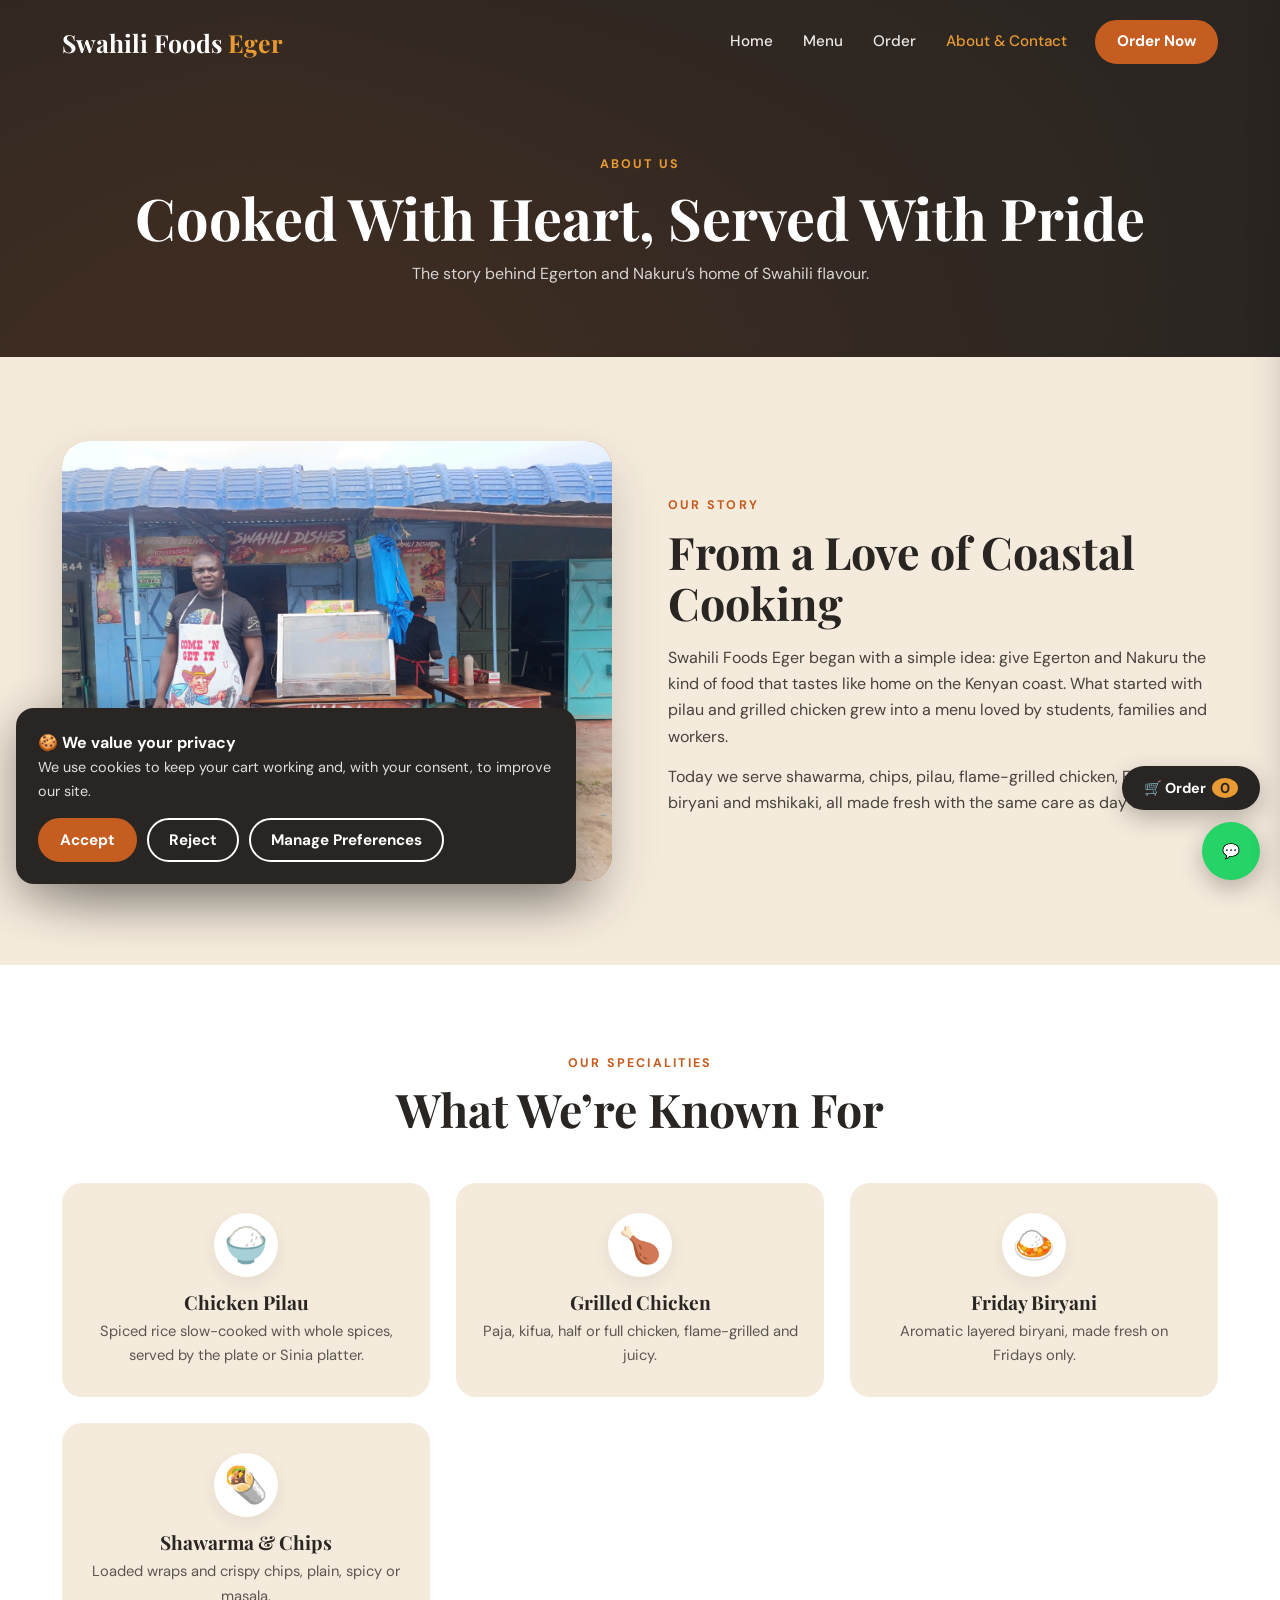
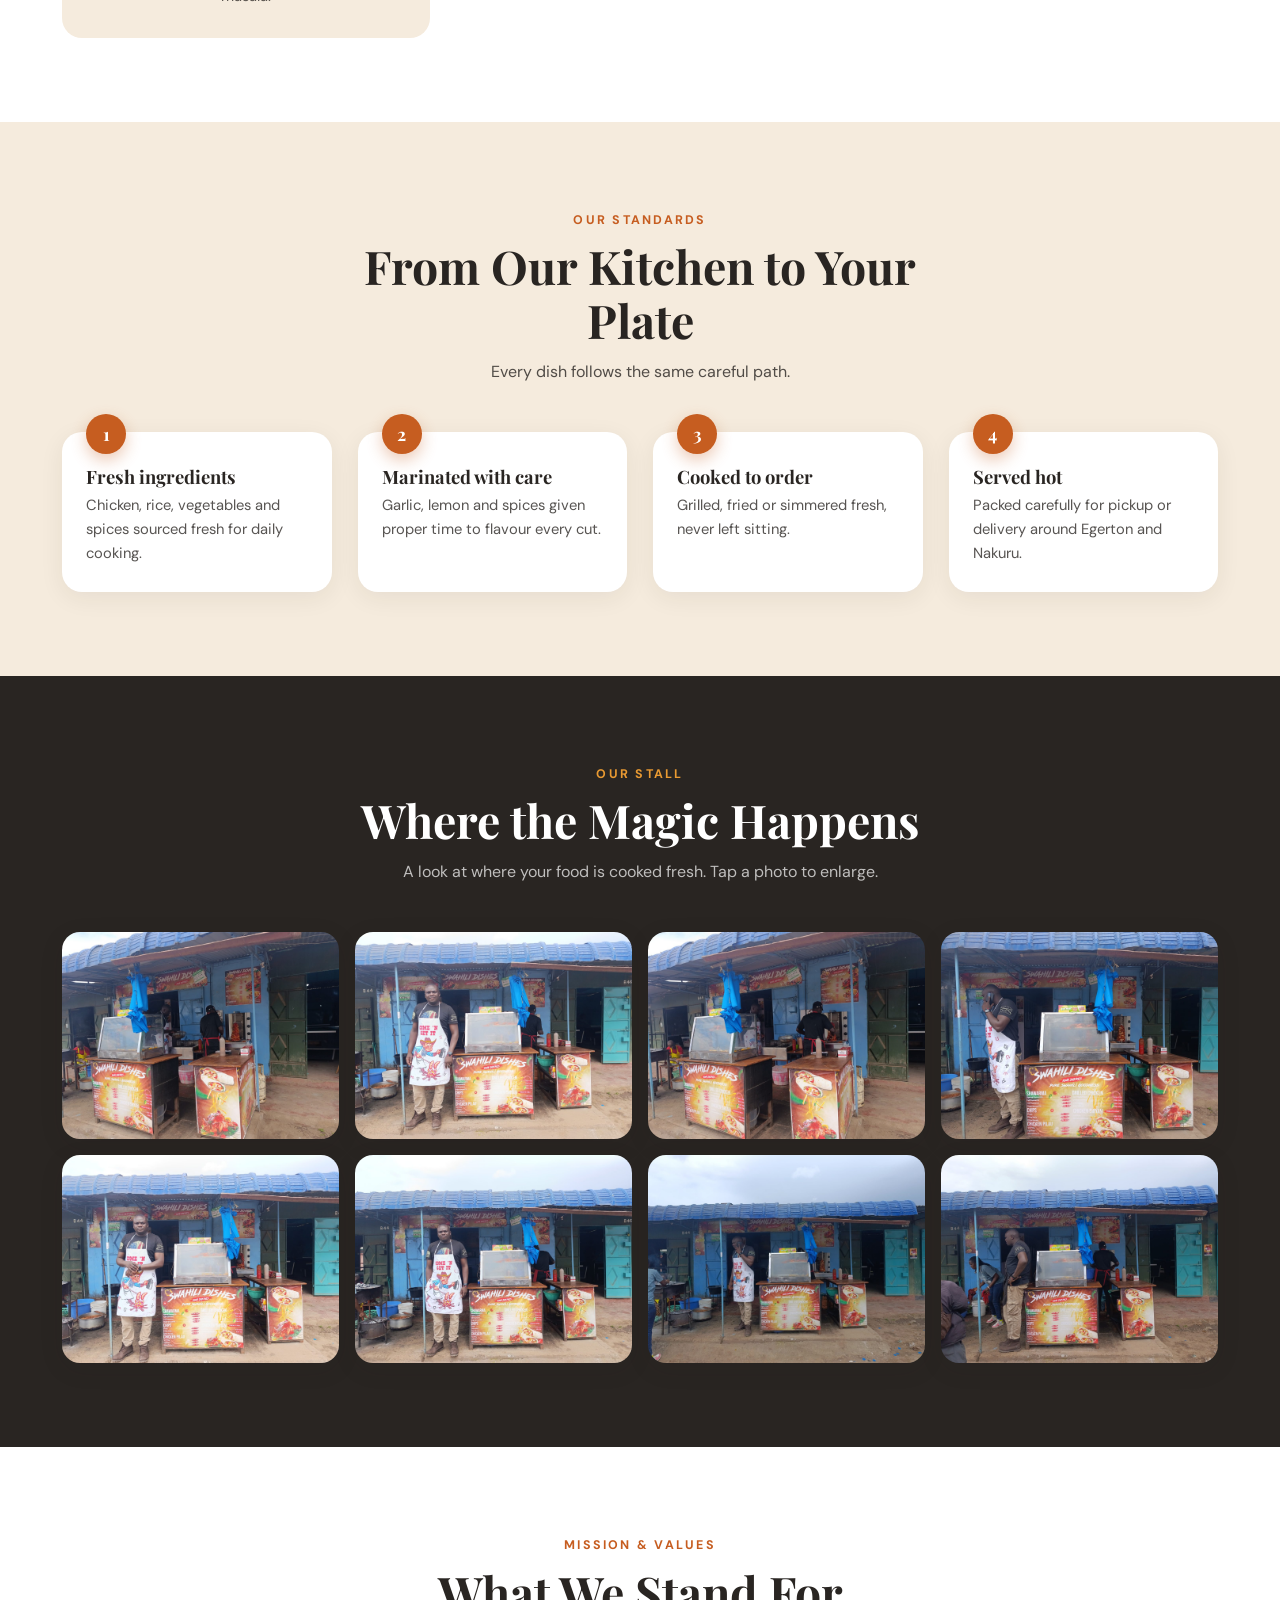
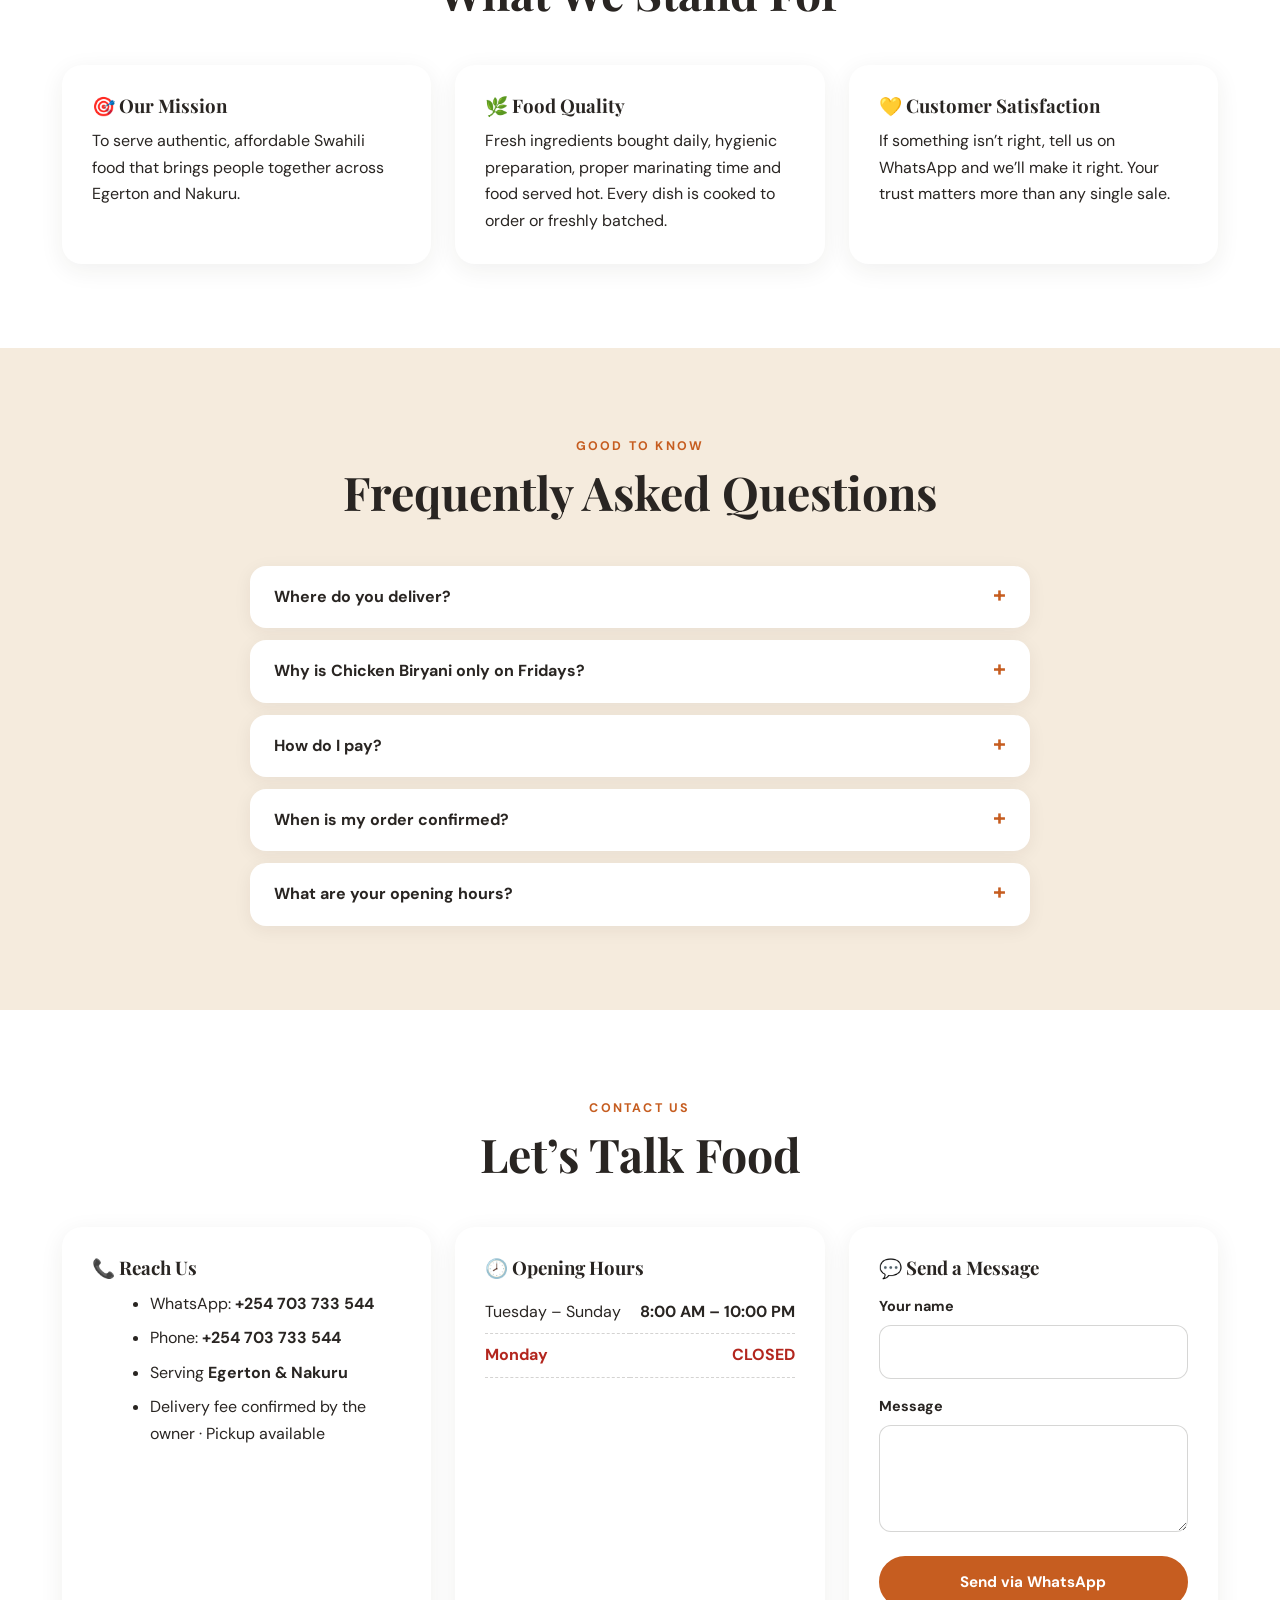
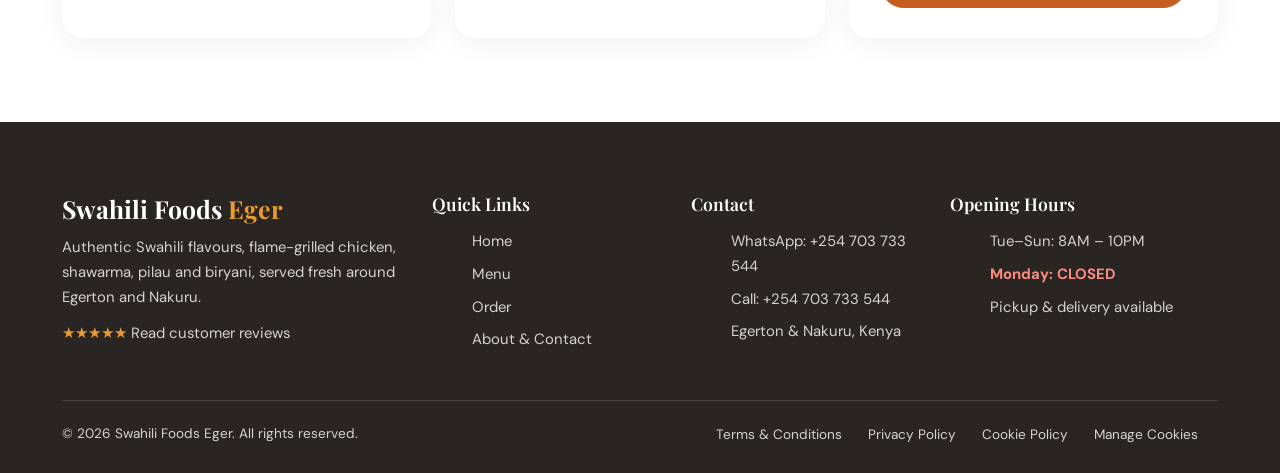
==== about.html @ cf9e190a "Add files via upload" ====
<!DOCTYPE html><html lang="en"><head><meta charset="utf-8"><meta name="viewport" content="width=device-width,initial-scale=1"><title>About &amp; Contact | Swahili Foods Eger</title><meta name="description" content="Our story, values and how to reach Swahili Foods Eger in Egerton and Nakuru."><link rel="preconnect" href="https://fonts.googleapis.com"><link rel="preconnect" href="https://fonts.gstatic.com" crossorigin><link href="https://fonts.googleapis.com/css2?family=DM+Sans:wght@400;500;700&family=Playfair+Display:wght@600;700&display=swap" rel="stylesheet"><link rel="stylesheet" href="css/style.css"></head><body>
<section class="ph"><span class="eyebrow" style="color:var(--a)">About Us</span><h1>Cooked With Heart, Served With Pride</h1><p>The story behind Egerton and Nakuru’s home of Swahili flavour.</p></section>
<section><div class="wrap split"><div class="pic rv">👨‍🍳<img src="images/stall-2.jpg" alt="Our team at the stall" onerror="this.remove()"></div><div class="rv"><span class="eyebrow">Our Story</span><h2>From a Love of Coastal Cooking</h2><p>Swahili Foods Eger began with a simple idea: give Egerton and Nakuru the kind of food that tastes like home on the Kenyan coast. What started with pilau and grilled chicken grew into a menu loved by students, families and workers.</p><p>Today we serve shawarma, chips, pilau, flame-grilled chicken, Friday biryani and mshikaki, all made fresh with the same care as day one.</p></div></div></section>
<section class="white"><div class="wrap"><div class="sh rv"><span class="eyebrow">Our Specialities</span><h2>What We’re Known For</h2></div><div class="grid"><div class="feat rv"><i aria-hidden="true">🍚</i><h3>Chicken Pilau</h3><p>Spiced rice slow-cooked with whole spices, served by the plate or Sinia platter.</p></div><div class="feat rv"><i aria-hidden="true">🍗</i><h3>Grilled Chicken</h3><p>Paja, kifua, half or full chicken, flame-grilled and juicy.</p></div><div class="feat rv"><i aria-hidden="true">🍛</i><h3>Friday Biryani</h3><p>Aromatic layered biryani, made fresh on Fridays only.</p></div><div class="feat rv"><i aria-hidden="true">🌯</i><h3>Shawarma &amp; Chips</h3><p>Loaded wraps and crispy chips, plain, spicy or masala.</p></div></div></div></section>
<section><div class="wrap"><div class="sh rv"><span class="eyebrow">Our Standards</span><h2>From Our Kitchen to Your Plate</h2><p>Every dish follows the same careful path.</p></div><div class="steps"><div class="step rv"><h3>Fresh ingredients</h3><p>Chicken, rice, vegetables and spices sourced fresh for daily cooking.</p></div><div class="step rv"><h3>Marinated with care</h3><p>Garlic, lemon and spices given proper time to flavour every cut.</p></div><div class="step rv"><h3>Cooked to order</h3><p>Grilled, fried or simmered fresh, never left sitting.</p></div><div class="step rv"><h3>Served hot</h3><p>Packed carefully for pickup or delivery around Egerton and Nakuru.</p></div></div></div></section>
<section class="dark" id="stall"><div class="wrap"><div class="sh rv"><span class="eyebrow" style="color:var(--a)">Our Stall</span><h2>Where the Magic Happens</h2><p>A look at where your food is cooked fresh. Tap a photo to enlarge.</p></div><div class="zg"><button class="zm rv" data-zoom="images/stall-1.jpg" data-alt="Stall front" aria-label="Enlarge photo: Stall front"><img src="images/stall-1.jpg" alt="Stall front" loading="lazy"></button><button class="zm rv" data-zoom="images/stall-2.jpg" data-alt="Team member at the stall" aria-label="Enlarge photo: Team member at the stall"><img src="images/stall-2.jpg" alt="Team member at the stall" loading="lazy"></button><button class="zm rv" data-zoom="images/stall-3.jpg" data-alt="Cooking counter" aria-label="Enlarge photo: Cooking counter"><img src="images/stall-3.jpg" alt="Cooking counter" loading="lazy"></button><button class="zm rv" data-zoom="images/stall-4.jpg" data-alt="Serving counter" aria-label="Enlarge photo: Serving counter"><img src="images/stall-4.jpg" alt="Serving counter" loading="lazy"></button><button class="zm rv" data-zoom="images/stall-5.jpg" data-alt="Stall with menu board" aria-label="Enlarge photo: Stall with menu board"><img src="images/stall-5.jpg" alt="Stall with menu board" loading="lazy"></button><button class="zm rv" data-zoom="images/stall-6.jpg" data-alt="Stall exterior" aria-label="Enlarge photo: Stall exterior"><img src="images/stall-6.jpg" alt="Stall exterior" loading="lazy"></button><button class="zm rv" data-zoom="images/stall-7.jpg" data-alt="Customers at the stall" aria-label="Enlarge photo: Customers at the stall"><img src="images/stall-7.jpg" alt="Customers at the stall" loading="lazy"></button><button class="zm rv" data-zoom="images/stall-8.jpg" data-alt="Daytime at the stall" aria-label="Enlarge photo: Daytime at the stall"><img src="images/stall-8.jpg" alt="Daytime at the stall" loading="lazy"></button></div></div></section>
<section class="white"><div class="wrap"><div class="sh rv"><span class="eyebrow">Mission &amp; Values</span><h2>What We Stand For</h2></div><div class="info"><div class="box rv"><h3>🎯 Our Mission</h3><p>To serve authentic, affordable Swahili food that brings people together across Egerton and Nakuru.</p></div><div class="box rv"><h3>🌿 Food Quality</h3><p>Fresh ingredients bought daily, hygienic preparation, proper marinating time and food served hot. Every dish is cooked to order or freshly batched.</p></div><div class="box rv"><h3>💛 Customer Satisfaction</h3><p>If something isn’t right, tell us on WhatsApp and we’ll make it right. Your trust matters more than any single sale.</p></div></div></div></section>
<section><div class="wrap"><div class="sh rv"><span class="eyebrow">Good to Know</span><h2>Frequently Asked Questions</h2></div><div class="faq rv"><details><summary>Where do you deliver?</summary><p>We deliver within Egerton and Nakuru. Delivery has an additional fee which the owner confirms with you based on your location. Pickup is also available.</p></details><details><summary>Why is Chicken Biryani only on Fridays?</summary><p>Biryani is cooked in careful, fresh batches every Friday, so it is only available to order that day.</p></details><details><summary>How do I pay?</summary><p>Payment is arranged directly with the restaurant owner after your order is acknowledged on WhatsApp.</p></details><details><summary>When is my order confirmed?</summary><p>Sending the WhatsApp message is a request. Your order is confirmed once the restaurant acknowledges it.</p></details><details><summary>What are your opening hours?</summary><p>We are open Tuesday to Sunday, 8AM to 10PM, and closed every Monday.</p></details></div></div></section>
<section class="white" id="contact"><div class="wrap"><div class="sh rv"><span class="eyebrow">Contact Us</span><h2>Let’s Talk Food</h2></div><div class="info"><div class="box rv"><h3>📞 Reach Us</h3><ul><li>WhatsApp: <a href="https://wa.me/254703733544"><b>+254 703 733 544</b></a></li><li>Phone: <a href="tel:+254703733544"><b>+254 703 733 544</b></a></li><li>Serving <b>Egerton &amp; Nakuru</b></li><li>Delivery fee confirmed by the owner · Pickup available</li></ul></div><div class="box rv"><h3>🕗 Opening Hours</h3><table class="hrs"><tr><td>Tuesday – Sunday</td><td>8:00 AM – 10:00 PM</td></tr><tr class="cl"><td>Monday</td><td>CLOSED</td></tr></table></div><form class="box fm rv" id="cf"><h3>💬 Send a Message</h3><label for="n">Your name</label><input id="n" required><label for="m">Message</label><textarea id="m" rows="3" required></textarea><button class="btn" style="margin-top:16px;width:100%">Send via WhatsApp</button></form></div></div></section>
<script src="js/app.js"></script></body></html>
---- css/style.css ----
:root{--o:#C65D20;--a:#E99A32;--iv:#F5EBDD;--c:#292522;--w:#fff}
*{box-sizing:border-box;margin:0}html{scroll-behavior:smooth}
body{font:16px/1.65 'DM Sans',sans-serif;color:var(--c);background:var(--iv)}
h1,h2,h3{font-family:'Playfair Display',serif;line-height:1.15}
img{max-width:100%;display:block}a{color:inherit;text-decoration:none}
.wrap{max-width:1200px;margin:auto;padding:0 22px}section{padding:84px 0}
.eyebrow{color:var(--o);font-weight:700;letter-spacing:.18em;text-transform:uppercase;font-size:.78rem}
.sh{text-align:center;max-width:640px;margin:0 auto 46px}.sh h2{font-size:clamp(2rem,4vw,2.9rem);margin:8px 0 12px}.sh p{opacity:.8}
.hd{position:absolute;inset:0 0 auto;z-index:20;padding:20px 0;color:#fff}
.hd .wrap{display:flex;align-items:center;gap:26px;flex-wrap:wrap}
.brand{font:700 1.55rem 'Playfair Display',serif}.brand b{color:var(--a)}
.hd nav{display:flex;gap:26px;margin-left:auto}
.hd nav a{font-weight:500;font-size:.95rem;opacity:.9;transition:.2s}.hd nav a.on,.hd nav a:hover{color:var(--a);opacity:1}
.btn{display:inline-block;padding:14px 30px;border-radius:50px;font:700 .95rem 'DM Sans',sans-serif;border:2px solid var(--o);background:var(--o);color:#fff;cursor:pointer;transition:.25s}
.btn:hover{background:var(--a);border-color:var(--a);transform:translateY(-2px);box-shadow:0 10px 24px #c65d2045}
.btn.ghost{background:transparent;border-color:#fff}.btn.ghost:hover{color:var(--c)}.btn.dk{background:var(--c);border-color:var(--c)}.btn.sm{padding:9px 20px}.btn[disabled]{opacity:.5;pointer-events:none}
.hero{min-height:100vh;display:flex;align-items:center;color:#fff;background:linear-gradient(100deg,#1d1815ee 15%,#29252266 70%),url(../images/hero.jpg) center/cover,radial-gradient(circle at 70% 40%,#C65D20,#292522)}
.hero .wrap{padding-top:120px;padding-bottom:70px}.hero h1{font-size:clamp(2.6rem,7vw,5rem);max-width:760px;margin:14px 0 20px}.hero h1 em{color:var(--a)}
.hero p{max-width:540px;font-size:1.12rem;opacity:.92}.hero .cta{display:flex;gap:14px;flex-wrap:wrap;margin:30px 0}
.pills{display:flex;gap:10px;flex-wrap:wrap}.pills span{background:#ffffff1f;border:1px solid #ffffff40;backdrop-filter:blur(6px);padding:8px 16px;border-radius:50px;font-size:.88rem}.pills .x{background:#b3261e;border-color:#b3261e;font-weight:700}
.ph{padding:150px 0 70px;color:#fff;text-align:center;background:linear-gradient(#292522ee,#292522cc),radial-gradient(circle at 20% 0,#C65D20,#292522)}.ph h1{font-size:clamp(2.2rem,5vw,3.6rem);margin-top:8px}.ph p{opacity:.8;max-width:560px;margin:10px auto 0}
.grid{display:grid;grid-template-columns:repeat(auto-fill,minmax(270px,1fr));gap:26px}
.card{background:var(--w);border-radius:20px;overflow:hidden;box-shadow:0 6px 24px #29252214;transition:.3s;display:flex;flex-direction:column}.card:hover{transform:translateY(-6px);box-shadow:0 18px 40px #29252224}
.im{position:relative;aspect-ratio:4/3;display:grid;place-items:center;font-size:4.2rem;background:linear-gradient(135deg,var(--a),var(--o));overflow:hidden}.im img{position:absolute;inset:0;width:100%;height:100%;object-fit:cover;transition:.6s}.card:hover .im img{transform:scale(1.07)}
.tag{position:absolute;top:12px;left:12px;z-index:2;background:var(--c);color:#fff;font-size:.72rem;font-weight:700;padding:5px 12px;border-radius:50px;letter-spacing:.06em}.tag.f{background:#b3261e}
.cb{padding:20px 22px 22px;display:flex;flex-direction:column;flex:1}.cb h3{font-size:1.25rem}.cb p{font-size:.92rem;opacity:.75;margin:6px 0 14px;flex:1}
.pr{font:700 1.3rem 'DM Sans';color:var(--o)}.row{display:flex;align-items:center;justify-content:space-between;gap:10px}
.qty{display:inline-flex;align-items:center;border:1.5px solid #29252228;border-radius:50px}.qty button{width:32px;height:32px;border:0;background:none;font-size:1.1rem;cursor:pointer;color:var(--o);font-weight:700}.qty span{min-width:22px;text-align:center;font-weight:700}
.split{display:grid;grid-template-columns:1fr 1fr;gap:56px;align-items:center}.split .pic{aspect-ratio:5/4;border-radius:26px;background:linear-gradient(135deg,var(--a),var(--o));display:grid;place-items:center;font-size:6rem;overflow:hidden;position:relative;box-shadow:0 24px 50px #29252233}.split .pic img{position:absolute;inset:0;width:100%;height:100%;object-fit:cover}
.split h2{font-size:clamp(2rem,4vw,2.8rem);margin:8px 0 16px}.split p{margin-bottom:14px;opacity:.85}
.dark{background:var(--c);color:#fff}.dark .sh p{opacity:.7}.white{background:var(--w)}
.pop{display:grid;grid-template-columns:repeat(auto-fit,minmax(230px,1fr));gap:20px}.pop div{border:1px solid #ffffff22;border-radius:18px;padding:26px;transition:.3s}.pop div:hover{border-color:var(--a);transform:translateY(-4px)}.pop small{color:var(--a);font-weight:700}.pop h3{margin:6px 0}.pop b{color:var(--a);font-size:1.2rem}
.feat{background:var(--iv);border-radius:20px;padding:30px 26px;text-align:center;transition:.3s}.feat:hover{transform:translateY(-5px)}.feat i{font-style:normal;font-size:2.2rem;display:block;margin-bottom:10px}.feat h3{font-size:1.2rem;margin-bottom:6px}.feat p{font-size:.92rem;opacity:.75}
.info{display:grid;grid-template-columns:repeat(auto-fit,minmax(280px,1fr));gap:24px}.box{background:var(--w);border-radius:20px;padding:30px;box-shadow:0 6px 24px #29252212}.box h3{margin-bottom:12px}.box li{margin:0 0 8px 18px}
.hrs{width:100%;border-collapse:collapse}.hrs td{padding:8px 0;border-bottom:1px dashed #29252233}.hrs td:last-child{text-align:right;font-weight:700}.hrs .cl td{color:#b3261e;font-weight:700}
.rev{background:var(--w);border-radius:20px;padding:30px;box-shadow:0 6px 24px #29252214;position:relative}.rev:before{content:"“";position:absolute;top:6px;right:22px;font:6rem 'Playfair Display';color:var(--a);opacity:.3;line-height:1}.st{color:var(--a);letter-spacing:3px}.rev p{margin:10px 0 16px;font-style:italic}.rev b small{display:block;font-weight:400;opacity:.6}
.band{text-align:center;color:#fff;background:linear-gradient(120deg,var(--o),#9c4412);border-radius:28px;padding:64px 24px}.band h2{font-size:clamp(1.9rem,4vw,2.8rem);margin-bottom:12px}.band p{max-width:560px;margin:0 auto 26px;opacity:.92}.band .btn{background:#fff;color:var(--o);border-color:#fff}
.bar{display:flex;gap:12px;flex-wrap:wrap;align-items:center;justify-content:space-between;margin-bottom:34px}.chips{display:flex;gap:8px;flex-wrap:wrap}.chip{padding:9px 18px;border-radius:50px;border:1.5px solid #29252230;background:var(--w);cursor:pointer;font:500 .9rem 'DM Sans';transition:.2s}.chip.on,.chip:hover{background:var(--o);border-color:var(--o);color:#fff}
.srch{padding:12px 20px;border-radius:50px;border:1.5px solid #29252230;font:inherit;min-width:260px;background:var(--w)}input:focus,textarea:focus,select:focus{outline:2px solid var(--a)}
.cat{margin-bottom:54px}.cat h2{font-size:2rem;margin-bottom:6px}.cat>p{opacity:.7;margin-bottom:22px}
.notice{background:#fff3e0;border-left:5px solid var(--a);padding:14px 18px;border-radius:10px;margin-bottom:22px;font-size:.93rem}.notice.r{background:#fdecea;border-color:#b3261e}
.fab{position:fixed;right:20px;bottom:20px;z-index:40;display:flex;flex-direction:column;gap:12px;align-items:flex-end}.fab a,.fab button{border:0;cursor:pointer;border-radius:50px;font:700 .9rem 'DM Sans';box-shadow:0 8px 24px #0004;color:#fff}
.wa{background:#25D366;width:58px;height:58px;display:grid;place-items:center;font-size:1.7rem;animation:pulse 2.4s infinite}.cartfab{background:var(--c);padding:13px 22px}.cartfab b{background:var(--a);color:var(--c);border-radius:50%;padding:1px 8px;margin-left:6px}
@keyframes pulse{0%{box-shadow:0 0 0 0 #25d36680}70%{box-shadow:0 0 0 18px #25d36600}100%{box-shadow:0 0 0 0 #25d36600}}
.dr{position:fixed;inset:0 0 0 auto;width:min(420px,100%);background:var(--w);z-index:60;transform:translateX(105%);transition:.35s;padding:26px;display:flex;flex-direction:column;box-shadow:-10px 0 40px #0004}.dr.open{transform:none}.dr h3{font-size:1.5rem;margin-bottom:14px;display:flex;justify-content:space-between}.dr h3 button{border:0;background:none;font-size:1.6rem;cursor:pointer}.dr .cartbox{flex:1;overflow:auto}
.ov{position:fixed;inset:0;background:#0008;z-index:55;display:none}.ov.open{display:block}
.ci{display:grid;grid-template-columns:1fr auto;gap:6px 12px;padding:14px 0;border-bottom:1px solid #29252218}.ci small{opacity:.65}.ci .rm{border:0;background:none;color:#b3261e;cursor:pointer;font-size:.8rem;text-align:right}
.sub{display:flex;justify-content:space-between;font:700 1.2rem 'DM Sans';padding:18px 0 6px}.empty{text-align:center;padding:40px 10px;opacity:.65}
.co{display:grid;grid-template-columns:1fr 1.1fr;gap:34px;align-items:start}.fm label{display:block;font-weight:700;font-size:.9rem;margin:16px 0 6px}.fm input,.fm textarea,.fm select{width:100%;padding:13px 16px;border:1.5px solid #29252230;border-radius:12px;font:inherit}.mode{display:grid;grid-template-columns:1fr 1fr;gap:12px}.mode label{margin:0;border:1.5px solid #29252230;border-radius:12px;padding:12px;cursor:pointer;font-weight:500;display:flex;gap:8px}.mode input{width:auto}
footer{background:var(--c);color:#ffffffcc;padding:70px 0 26px;font-size:.93rem}.fg{display:grid;grid-template-columns:1.5fr 1fr 1fr 1.2fr;gap:36px;padding-bottom:40px}footer h4{color:#fff;font:600 1.1rem 'Playfair Display';margin-bottom:14px}footer li{list-style:none;margin-bottom:8px}footer a:hover{color:var(--a)}footer .brand{color:#fff;display:block;margin-bottom:10px}.fb{border-top:1px solid #ffffff22;padding-top:22px;display:flex;justify-content:space-between;flex-wrap:wrap;gap:10px;font-size:.85rem}.fb button{background:none;border:0;color:inherit;cursor:pointer;font:inherit;margin-right:14px}.fb button:hover{color:var(--a)}
.ck{position:fixed;left:16px;right:16px;bottom:16px;max-width:560px;z-index:70;background:var(--c);color:#fff;padding:22px;border-radius:18px;box-shadow:0 14px 50px #0006;display:none}.ck.show{display:block}.ck p{font-size:.9rem;opacity:.85;margin-bottom:14px}.ck .row{justify-content:flex-start;flex-wrap:wrap}.ck label{display:flex;justify-content:space-between;padding:8px 0;border-bottom:1px solid #fff2}
.md{position:fixed;inset:0;background:#000a;z-index:80;display:none;place-items:center;padding:20px}.md.open{display:grid}.md div{background:#fff;max-width:640px;max-height:80vh;overflow:auto;padding:34px;border-radius:20px}.md h3{margin-bottom:12px}.md p{margin-bottom:10px;font-size:.95rem}
.toast{position:fixed;left:50%;bottom:90px;transform:translateX(-50%) translateY(30px);background:var(--c);color:#fff;padding:12px 22px;border-radius:50px;opacity:0;transition:.3s;z-index:90;pointer-events:none;text-align:center}.toast.show{opacity:1;transform:translateX(-50%)}
.rv{opacity:0;transform:translateY(26px);transition:.8s}.rv.in{opacity:1;transform:none}
@media(max-width:860px){section{padding:60px 0}.split,.co{grid-template-columns:1fr;gap:30px}.fg{grid-template-columns:1fr 1fr}.hd .wrap{gap:10px 14px}.brand{font-size:1.3rem}.hd nav{order:3;width:100%;justify-content:space-between;gap:8px;margin:0}.hd nav a{font-size:.85rem}.hd .btn{margin-left:auto;padding:9px 18px}.hero .wrap{padding-top:140px}.srch{width:100%}}
@media(max-width:520px){.fg{grid-template-columns:1fr}.grid{grid-template-columns:1fr 1fr;gap:14px}.cb{padding:14px}.cb p{display:none}.cb h3{font-size:1.02rem}.im{font-size:3rem}.cb .row{flex-direction:column;align-items:stretch}.cb .btn{padding:10px}}
@media(prefers-reduced-motion:reduce){*{animation:none!important;transition:none!important}}
/* ---- v2: motion (Jakub-weighted: 200-500ms, bounce 0), UX & new sections ---- */
:root{--e:cubic-bezier(.22,1,.36,1)}
:focus-visible{outline:3px solid var(--a);outline-offset:3px;border-radius:6px}
.hd nav a{padding:8px 2px;min-height:44px;display:inline-flex;align-items:center}
.btn{transition:transform .25s var(--e),background-color .25s,border-color .25s,box-shadow .25s;min-height:44px}.btn:active,.chip:active,.qty button:active{transform:scale(.97)}
.btn.ok{background:#2e7d32;border-color:#2e7d32}
.chip{min-height:44px}.qty button{width:40px;height:40px}.ci .rm{min-height:44px;padding:0 4px}
.card{transition:transform .35s var(--e),box-shadow .35s var(--e)}.im img{transition:transform .8s var(--e)}
.wa{animation:none}.fab a,.fab button{transition:transform .25s var(--e)}.fab a:hover,.fab button:hover{transform:translateY(-2px)}.cartfab.bump{animation:bump .35s var(--e)}
@keyframes bump{0%{transform:scale(1)}40%{transform:scale(1.08)}100%{transform:scale(1)}}
.dr{transition:transform .4s var(--e)}.ov{display:block;visibility:hidden;opacity:0;transition:opacity .3s,visibility .3s}.ov.open{visibility:visible;opacity:1}
.toast{transition:opacity .3s var(--e),transform .3s var(--e)}
.rv{opacity:0;transform:translateY(18px);filter:blur(4px);transition:opacity .7s var(--e),transform .7s var(--e),filter .7s var(--e);transition-delay:calc(var(--i,0)*70ms)}.rv.in{opacity:1;transform:none;filter:none}
.hero .wrap>*,.ph>*{animation:up .8s var(--e) backwards}.hero .wrap>:nth-child(2){animation-delay:.1s}.hero .wrap>:nth-child(3){animation-delay:.2s}.hero .wrap>:nth-child(4){animation-delay:.3s}.hero .wrap>:nth-child(5){animation-delay:.4s}
@keyframes up{from{opacity:0;transform:translateY(22px);filter:blur(4px)}}
.stats{background:var(--c);color:#fff;padding:34px 0}.stats .wrap{display:grid;grid-template-columns:repeat(auto-fit,minmax(180px,1fr));gap:20px;text-align:center}.stats b{display:block;font:700 2rem 'Playfair Display',serif;color:var(--a)}.stats span{font-size:.88rem;opacity:.8}
.tiles{display:grid;grid-template-columns:repeat(auto-fit,minmax(170px,1fr));gap:18px}.tile{background:var(--w);border-radius:20px;padding:28px 18px;text-align:center;box-shadow:0 6px 24px #29252212;transition:transform .35s var(--e),box-shadow .35s var(--e),background-color .25s}.tile:hover{transform:translateY(-5px);box-shadow:0 16px 36px #29252222;background:var(--o);color:#fff}.tile span{font-size:2.4rem;display:block}.tile h3{font-size:1.15rem;margin:8px 0 2px}.tile p{font-size:.85rem;opacity:.75}
.steps{display:grid;grid-template-columns:repeat(auto-fit,minmax(220px,1fr));gap:26px;counter-reset:s}.step{position:relative;padding:34px 24px 26px;background:var(--w);border-radius:20px;box-shadow:0 6px 24px #29252212;counter-increment:s}.step:before{content:counter(s);position:absolute;top:-18px;left:24px;width:40px;height:40px;border-radius:50%;background:var(--o);color:#fff;display:grid;place-items:center;font:700 1.1rem 'Playfair Display',serif;box-shadow:0 6px 16px #c65d2055}.step h3{font-size:1.15rem;margin-bottom:6px}.step p{font-size:.92rem;opacity:.78}
.faq{max-width:780px;margin:auto;display:grid;gap:12px}.faq details{background:var(--w);border-radius:16px;box-shadow:0 4px 18px #29252210;padding:0 24px;transition:box-shadow .3s}.faq details[open]{box-shadow:0 10px 30px #2925221c}.faq summary{cursor:pointer;font-weight:700;padding:18px 0;list-style:none;display:flex;justify-content:space-between;gap:12px;min-height:44px}.faq summary::-webkit-details-marker{display:none}.faq summary:after{content:"+";color:var(--o);font-size:1.4rem;line-height:1;transition:transform .3s var(--e)}.faq details[open] summary:after{transform:rotate(45deg)}.faq details p{padding:0 0 18px;opacity:.82}
.feat i{width:64px;height:64px;margin:0 auto 14px;border-radius:50%;background:#fff;display:grid;place-items:center;box-shadow:0 6px 16px #29252214}.white .feat i{background:var(--w)}
@media(prefers-reduced-motion:reduce){.rv{opacity:1;transform:none;filter:none}.hero .wrap>*,.ph>*{animation:none}.cartfab.bump{animation:none}}
.gal{display:grid;grid-template-columns:repeat(5,1fr);gap:14px}.gal figure{position:relative;overflow:hidden;border-radius:18px;aspect-ratio:3/4}.gal img{width:100%;height:100%;object-fit:cover;transition:transform .8s var(--e)}.gal figure:hover img{transform:scale(1.06)}.gal figcaption{position:absolute;inset:auto 0 0;padding:34px 14px 12px;font-weight:700;font-size:.9rem;background:linear-gradient(transparent,#000a)}.gal figure:nth-child(even){transform:translateY(0)}@media(max-width:860px){.gal{grid-template-columns:repeat(2,1fr)}.gal figure:last-child{grid-column:1/-1;aspect-ratio:16/9}}
.zm{border:0;padding:0;background:none;cursor:zoom-in;border-radius:18px;overflow:hidden;aspect-ratio:4/3;display:block;position:relative;box-shadow:0 6px 24px #29252218}.zm img{width:100%;height:100%;object-fit:cover;transition:transform .8s var(--e)}.zm:hover img{transform:scale(1.05)}
.strip{display:grid;grid-template-columns:repeat(auto-fit,minmax(240px,1fr));gap:18px}.zg{display:grid;grid-template-columns:repeat(4,1fr);gap:16px}.md img{max-height:70vh;object-fit:contain}
.white .tile{background:var(--iv)}.white .tile:hover{background:var(--o)}#order .chips{justify-content:center}
@media(max-width:860px){.zg{grid-template-columns:repeat(2,1fr);gap:12px}}
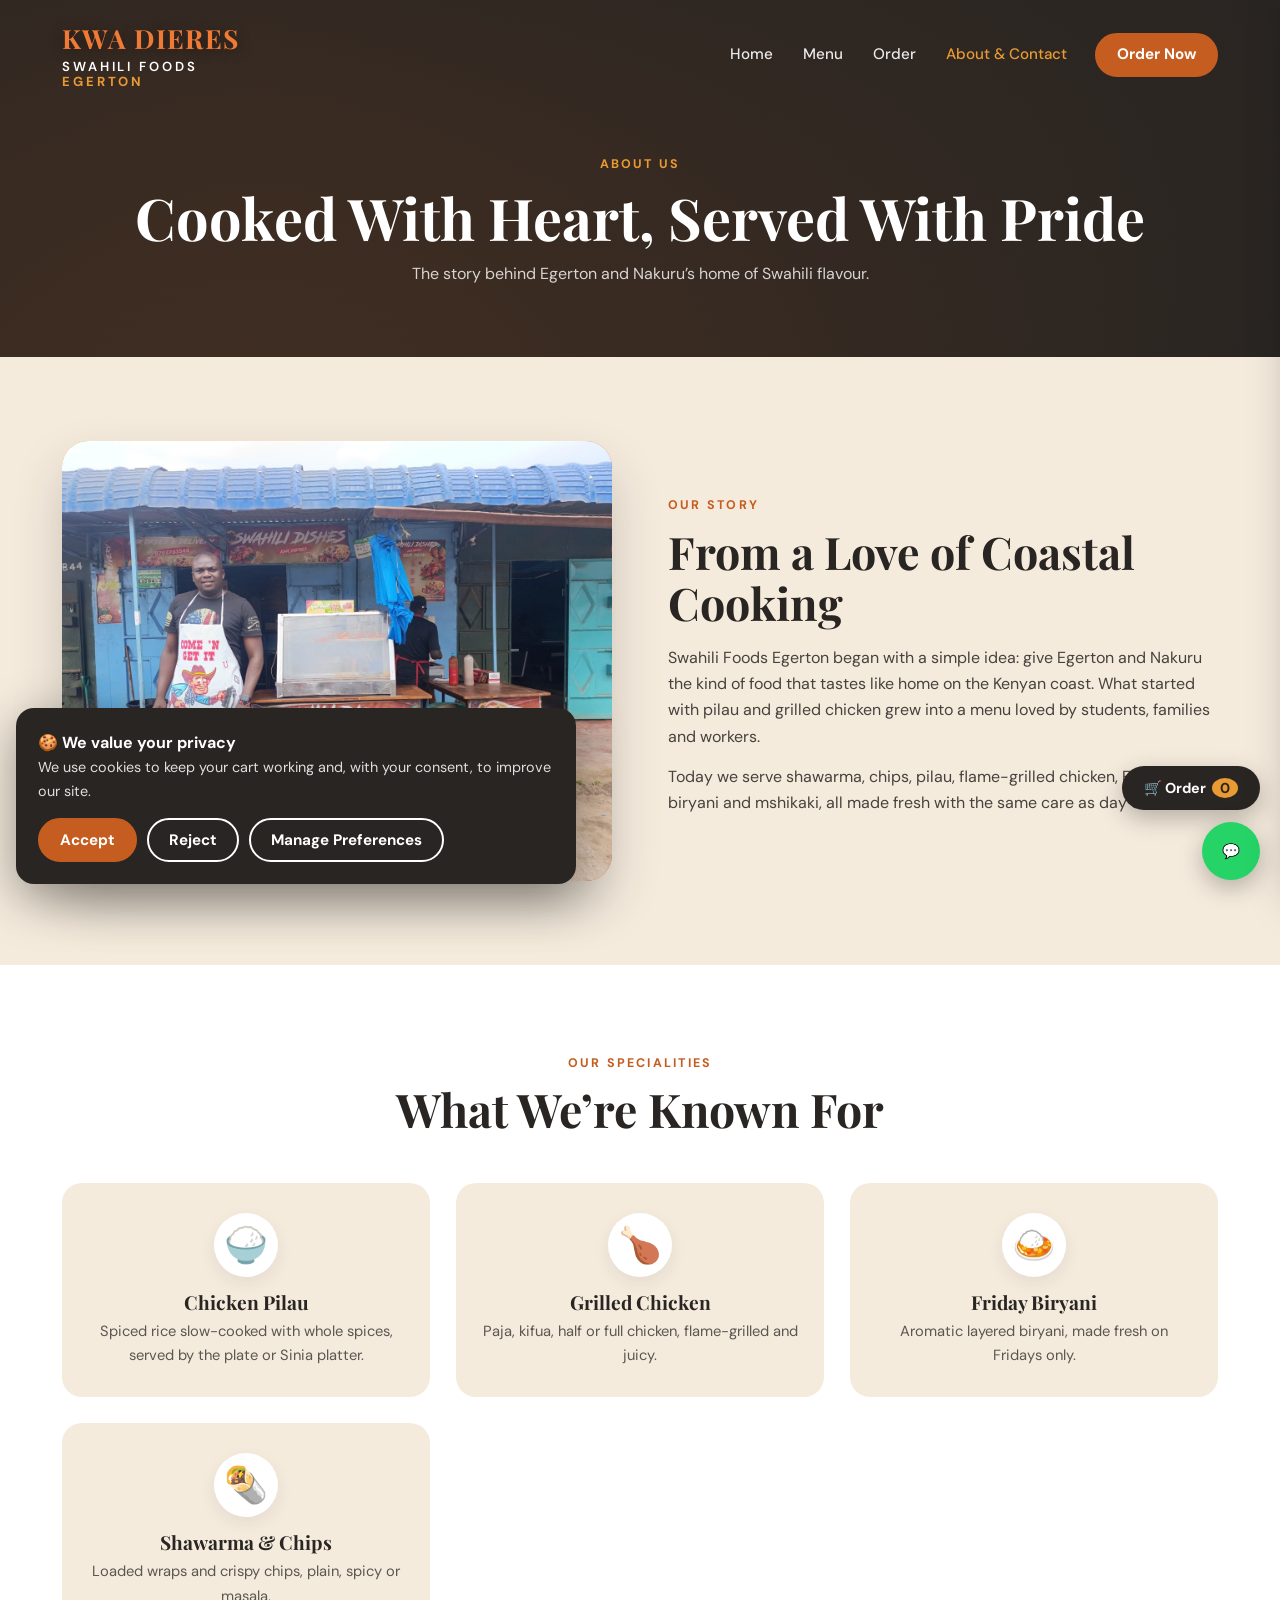
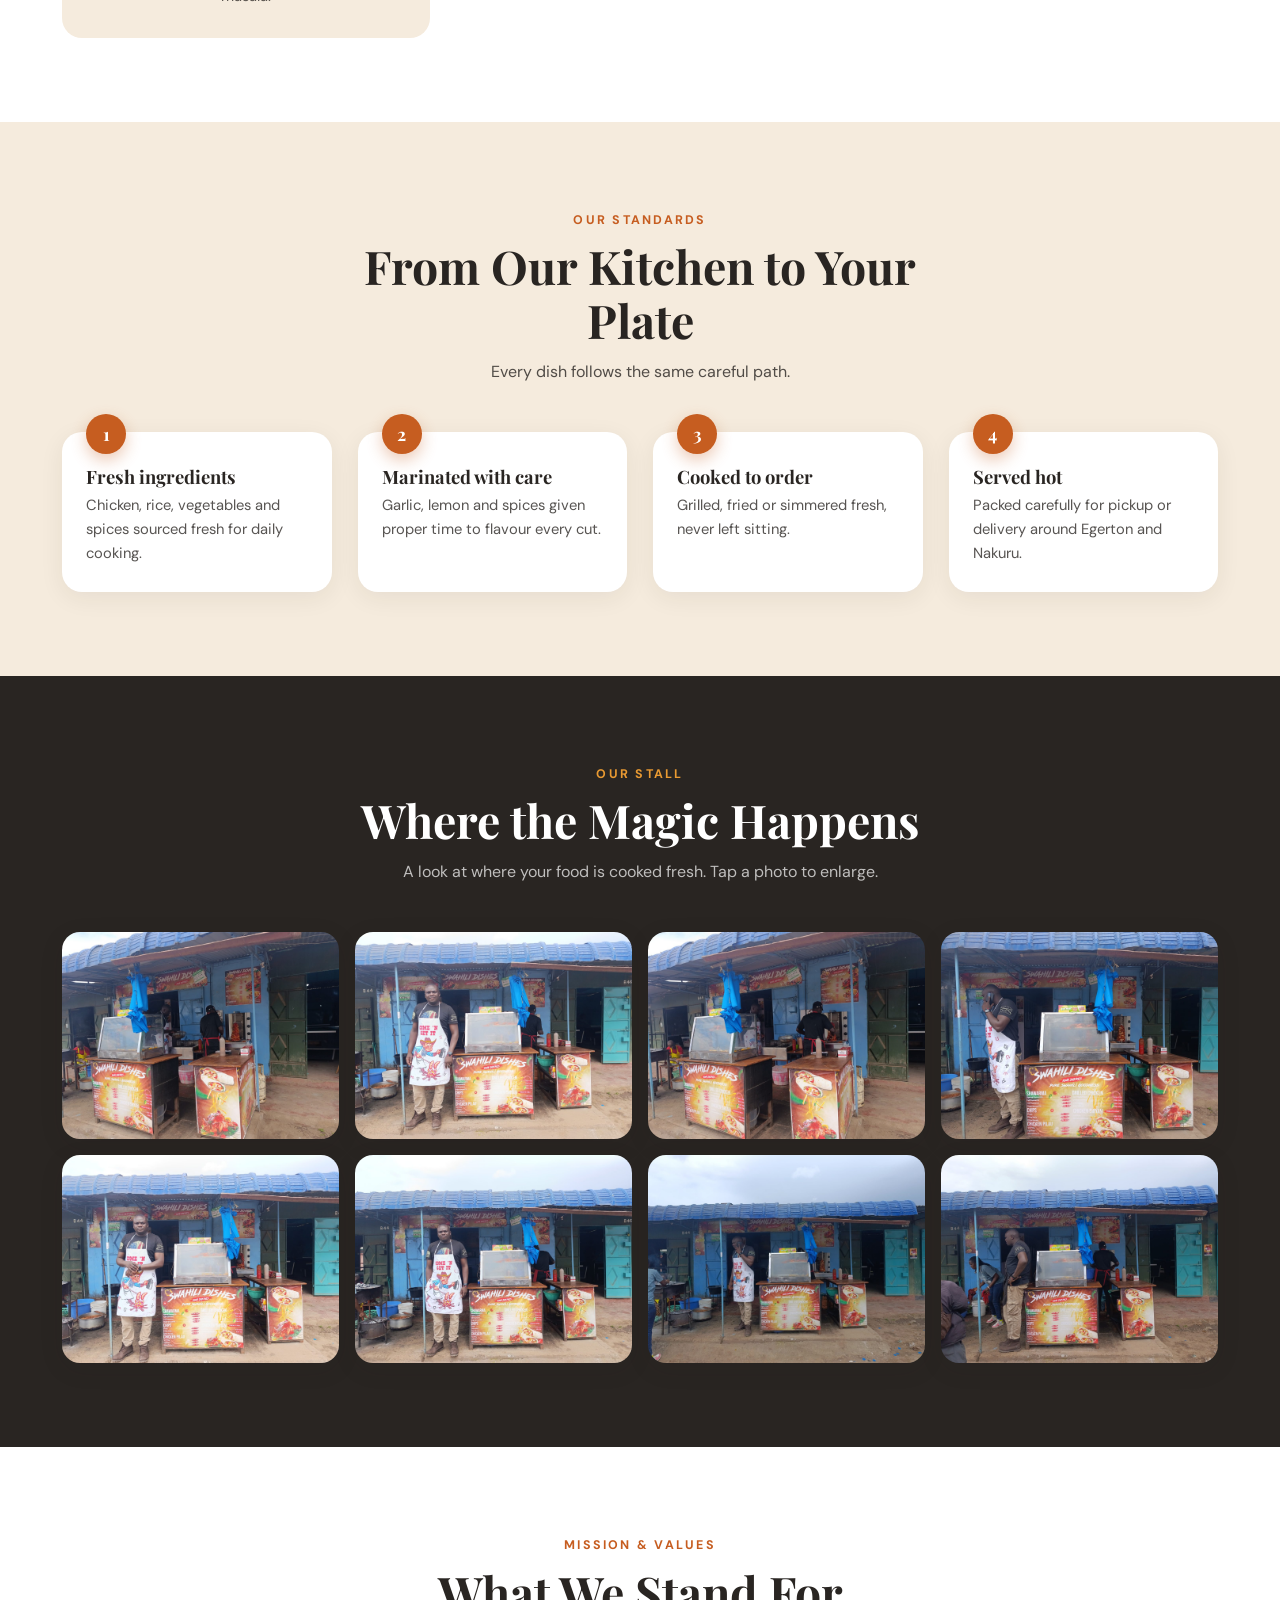
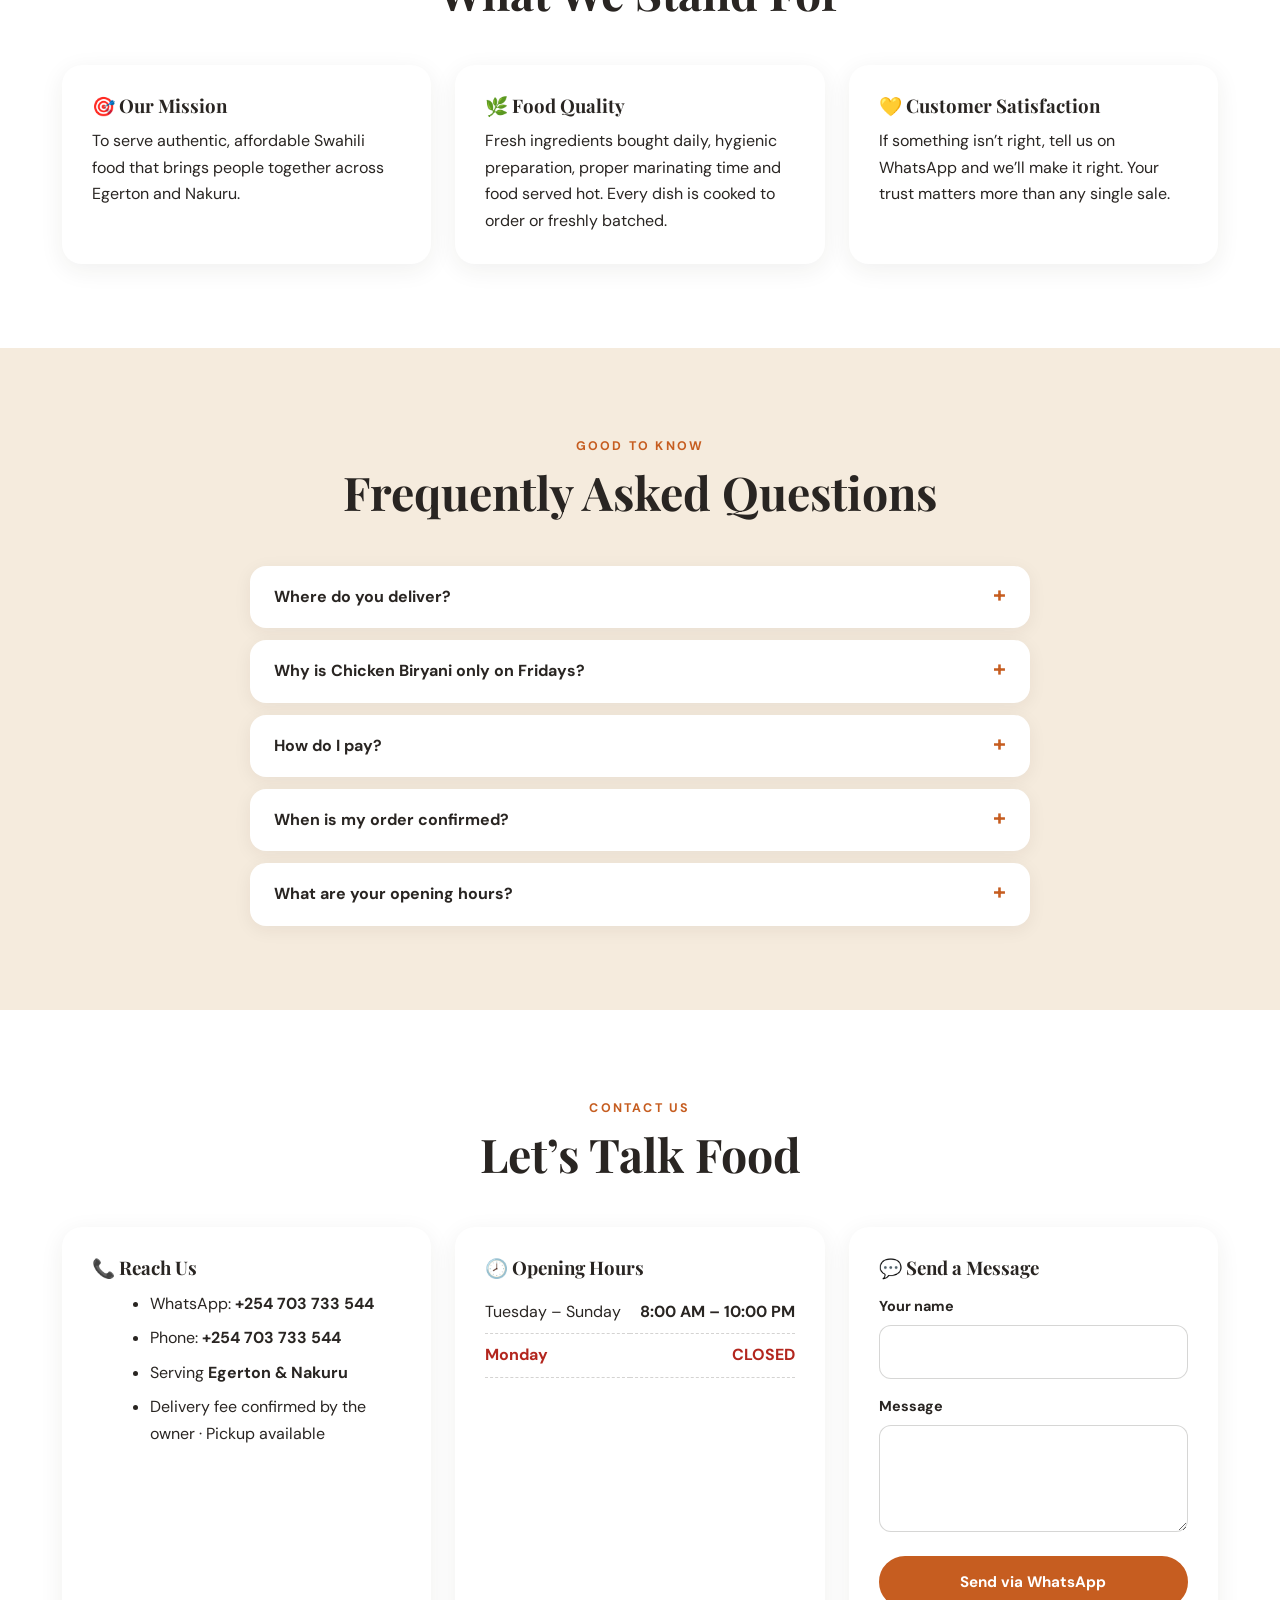
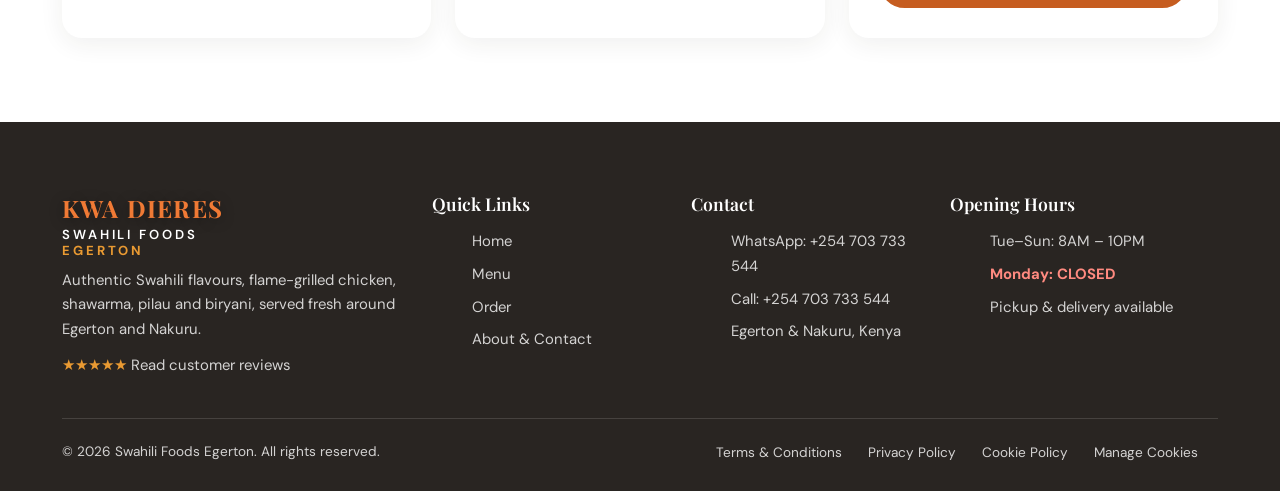
==== commit 7b07a76d: "Add files via upload" ====
--- a/about.html
+++ b/about.html
@@ -1,6 +1,6 @@
-<!DOCTYPE html><html lang="en"><head><meta charset="utf-8"><meta name="viewport" content="width=device-width,initial-scale=1"><title>About &amp; Contact | Swahili Foods Eger</title><meta name="description" content="Our story, values and how to reach Swahili Foods Eger in Egerton and Nakuru."><link rel="preconnect" href="https://fonts.googleapis.com"><link rel="preconnect" href="https://fonts.gstatic.com" crossorigin><link href="https://fonts.googleapis.com/css2?family=DM+Sans:wght@400;500;700&family=Playfair+Display:wght@600;700&display=swap" rel="stylesheet"><link rel="stylesheet" href="css/style.css"></head><body>
+<!DOCTYPE html><html lang="en"><head><meta charset="utf-8"><meta name="viewport" content="width=device-width,initial-scale=1"><title>About &amp; Contact | Swahili Foods Egerton</title><meta name="description" content="Our story, values and how to reach Swahili Foods Egerton in Egerton and Nakuru."><link rel="preconnect" href="https://fonts.googleapis.com"><link rel="preconnect" href="https://fonts.gstatic.com" crossorigin><link href="https://fonts.googleapis.com/css2?family=DM+Sans:wght@400;500;700&family=Playfair+Display:wght@600;700&display=swap" rel="stylesheet"><link rel="stylesheet" href="css/style.css"></head><body>
 <section class="ph"><span class="eyebrow" style="color:var(--a)">About Us</span><h1>Cooked With Heart, Served With Pride</h1><p>The story behind Egerton and Nakuru’s home of Swahili flavour.</p></section>
-<section><div class="wrap split"><div class="pic rv">👨‍🍳<img src="images/stall-2.jpg" alt="Our team at the stall" onerror="this.remove()"></div><div class="rv"><span class="eyebrow">Our Story</span><h2>From a Love of Coastal Cooking</h2><p>Swahili Foods Eger began with a simple idea: give Egerton and Nakuru the kind of food that tastes like home on the Kenyan coast. What started with pilau and grilled chicken grew into a menu loved by students, families and workers.</p><p>Today we serve shawarma, chips, pilau, flame-grilled chicken, Friday biryani and mshikaki, all made fresh with the same care as day one.</p></div></div></section>
+<section><div class="wrap split"><div class="pic rv">👨‍🍳<img src="images/stall-2.jpg" alt="Our team at the stall" onerror="this.remove()"></div><div class="rv"><span class="eyebrow">Our Story</span><h2>From a Love of Coastal Cooking</h2><p>Swahili Foods Egerton began with a simple idea: give Egerton and Nakuru the kind of food that tastes like home on the Kenyan coast. What started with pilau and grilled chicken grew into a menu loved by students, families and workers.</p><p>Today we serve shawarma, chips, pilau, flame-grilled chicken, Friday biryani and mshikaki, all made fresh with the same care as day one.</p></div></div></section>
 <section class="white"><div class="wrap"><div class="sh rv"><span class="eyebrow">Our Specialities</span><h2>What We’re Known For</h2></div><div class="grid"><div class="feat rv"><i aria-hidden="true">🍚</i><h3>Chicken Pilau</h3><p>Spiced rice slow-cooked with whole spices, served by the plate or Sinia platter.</p></div><div class="feat rv"><i aria-hidden="true">🍗</i><h3>Grilled Chicken</h3><p>Paja, kifua, half or full chicken, flame-grilled and juicy.</p></div><div class="feat rv"><i aria-hidden="true">🍛</i><h3>Friday Biryani</h3><p>Aromatic layered biryani, made fresh on Fridays only.</p></div><div class="feat rv"><i aria-hidden="true">🌯</i><h3>Shawarma &amp; Chips</h3><p>Loaded wraps and crispy chips, plain, spicy or masala.</p></div></div></div></section>
 <section><div class="wrap"><div class="sh rv"><span class="eyebrow">Our Standards</span><h2>From Our Kitchen to Your Plate</h2><p>Every dish follows the same careful path.</p></div><div class="steps"><div class="step rv"><h3>Fresh ingredients</h3><p>Chicken, rice, vegetables and spices sourced fresh for daily cooking.</p></div><div class="step rv"><h3>Marinated with care</h3><p>Garlic, lemon and spices given proper time to flavour every cut.</p></div><div class="step rv"><h3>Cooked to order</h3><p>Grilled, fried or simmered fresh, never left sitting.</p></div><div class="step rv"><h3>Served hot</h3><p>Packed carefully for pickup or delivery around Egerton and Nakuru.</p></div></div></div></section>
 <section class="dark" id="stall"><div class="wrap"><div class="sh rv"><span class="eyebrow" style="color:var(--a)">Our Stall</span><h2>Where the Magic Happens</h2><p>A look at where your food is cooked fresh. Tap a photo to enlarge.</p></div><div class="zg"><button class="zm rv" data-zoom="images/stall-1.jpg" data-alt="Stall front" aria-label="Enlarge photo: Stall front"><img src="images/stall-1.jpg" alt="Stall front" loading="lazy"></button><button class="zm rv" data-zoom="images/stall-2.jpg" data-alt="Team member at the stall" aria-label="Enlarge photo: Team member at the stall"><img src="images/stall-2.jpg" alt="Team member at the stall" loading="lazy"></button><button class="zm rv" data-zoom="images/stall-3.jpg" data-alt="Cooking counter" aria-label="Enlarge photo: Cooking counter"><img src="images/stall-3.jpg" alt="Cooking counter" loading="lazy"></button><button class="zm rv" data-zoom="images/stall-4.jpg" data-alt="Serving counter" aria-label="Enlarge photo: Serving counter"><img src="images/stall-4.jpg" alt="Serving counter" loading="lazy"></button><button class="zm rv" data-zoom="images/stall-5.jpg" data-alt="Stall with menu board" aria-label="Enlarge photo: Stall with menu board"><img src="images/stall-5.jpg" alt="Stall with menu board" loading="lazy"></button><button class="zm rv" data-zoom="images/stall-6.jpg" data-alt="Stall exterior" aria-label="Enlarge photo: Stall exterior"><img src="images/stall-6.jpg" alt="Stall exterior" loading="lazy"></button><button class="zm rv" data-zoom="images/stall-7.jpg" data-alt="Customers at the stall" aria-label="Enlarge photo: Customers at the stall"><img src="images/stall-7.jpg" alt="Customers at the stall" loading="lazy"></button><button class="zm rv" data-zoom="images/stall-8.jpg" data-alt="Daytime at the stall" aria-label="Enlarge photo: Daytime at the stall"><img src="images/stall-8.jpg" alt="Daytime at the stall" loading="lazy"></button></div></div></section>
--- a/css/style.css
+++ b/css/style.css
@@ -81,3 +81,7 @@
 .strip{display:grid;grid-template-columns:repeat(auto-fit,minmax(240px,1fr));gap:18px}.zg{display:grid;grid-template-columns:repeat(4,1fr);gap:16px}.md img{max-height:70vh;object-fit:contain}
 .white .tile{background:var(--iv)}.white .tile:hover{background:var(--o)}#order .chips{justify-content:center}
 @media(max-width:860px){.zg{grid-template-columns:repeat(2,1fr);gap:12px}}
+.brand{display:flex;flex-direction:column;line-height:1.1}.brand small{font:700 .62rem 'DM Sans',sans-serif;letter-spacing:.34em;color:var(--a);margin-bottom:4px}footer .brand{display:flex}
+.brand{font:600 .82rem 'DM Sans',sans-serif;letter-spacing:.22em;text-transform:uppercase;line-height:1.15}.brand small{font:700 1.65rem 'Playfair Display',serif;letter-spacing:.05em;color:#F07A35;margin-bottom:3px;text-shadow:0 2px 14px #0006}.brand b{color:var(--a)}footer .brand small{font-size:1.5rem}
+.tiles{grid-template-columns:repeat(auto-fit,minmax(190px,1fr))}.tile{padding:0;overflow:hidden}.tile .tim{aspect-ratio:4/3;overflow:hidden}.tile .tim img{width:100%;height:100%;object-fit:cover;transition:transform .8s var(--e)}.tile:hover .tim img{transform:scale(1.07)}.tile h3{padding:16px 12px 0}.tile p{padding:0 12px 20px}
+@media(max-width:860px){.brand small{font-size:1.35rem}.brand{font-size:.7rem}}@media(max-width:520px){.tiles{grid-template-columns:repeat(2,1fr);gap:12px}}
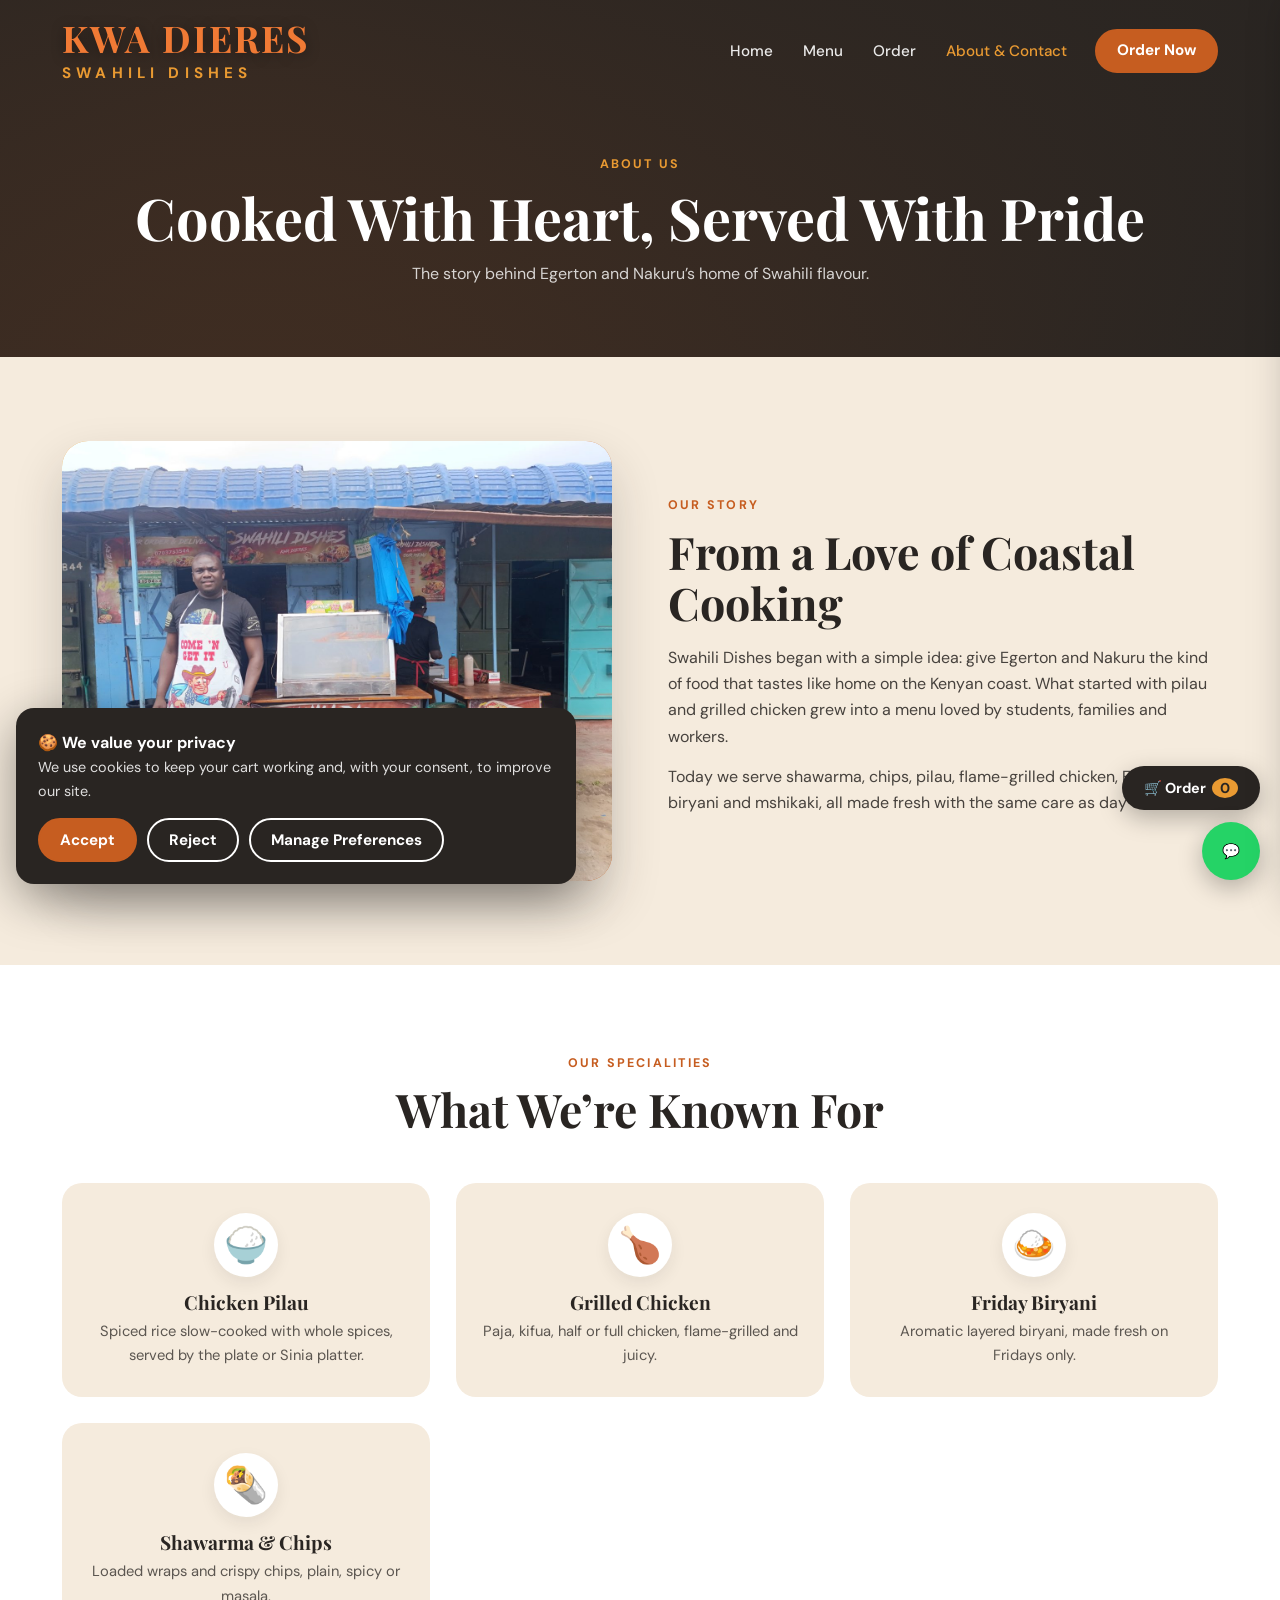
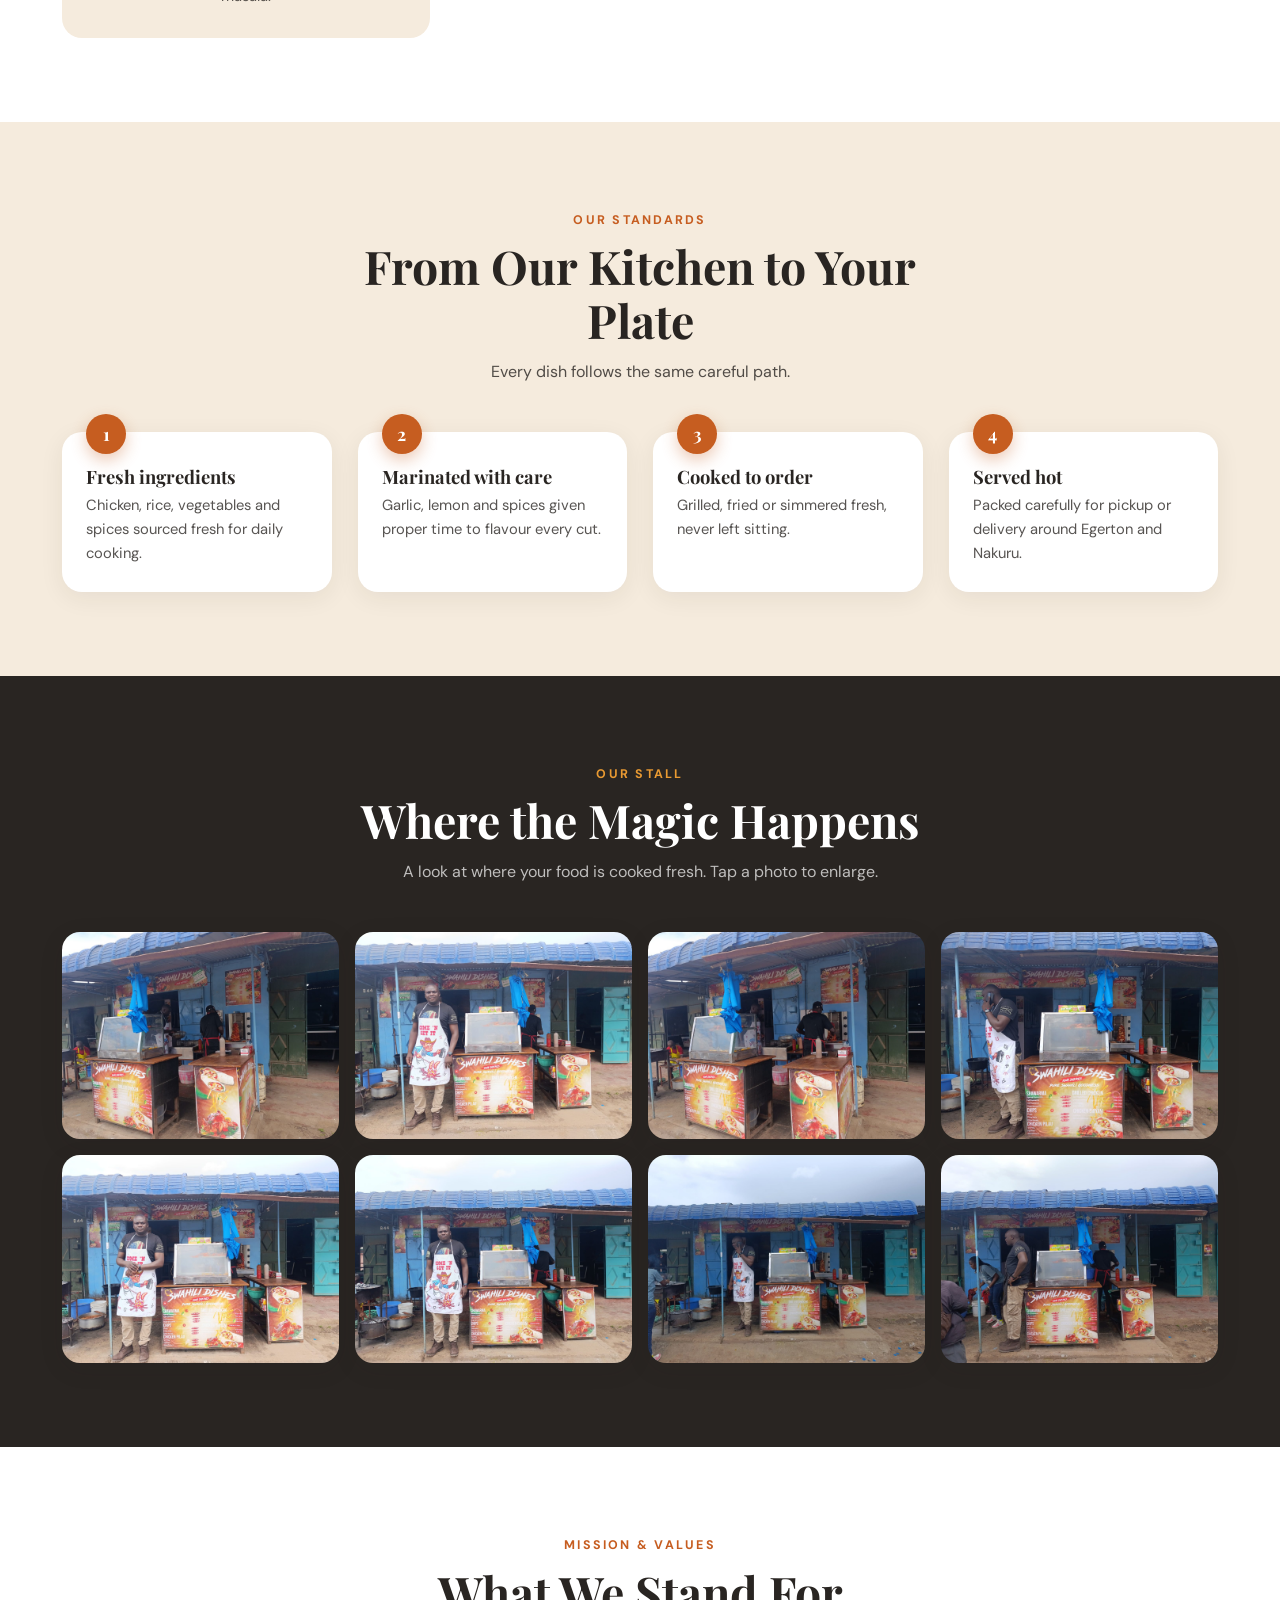
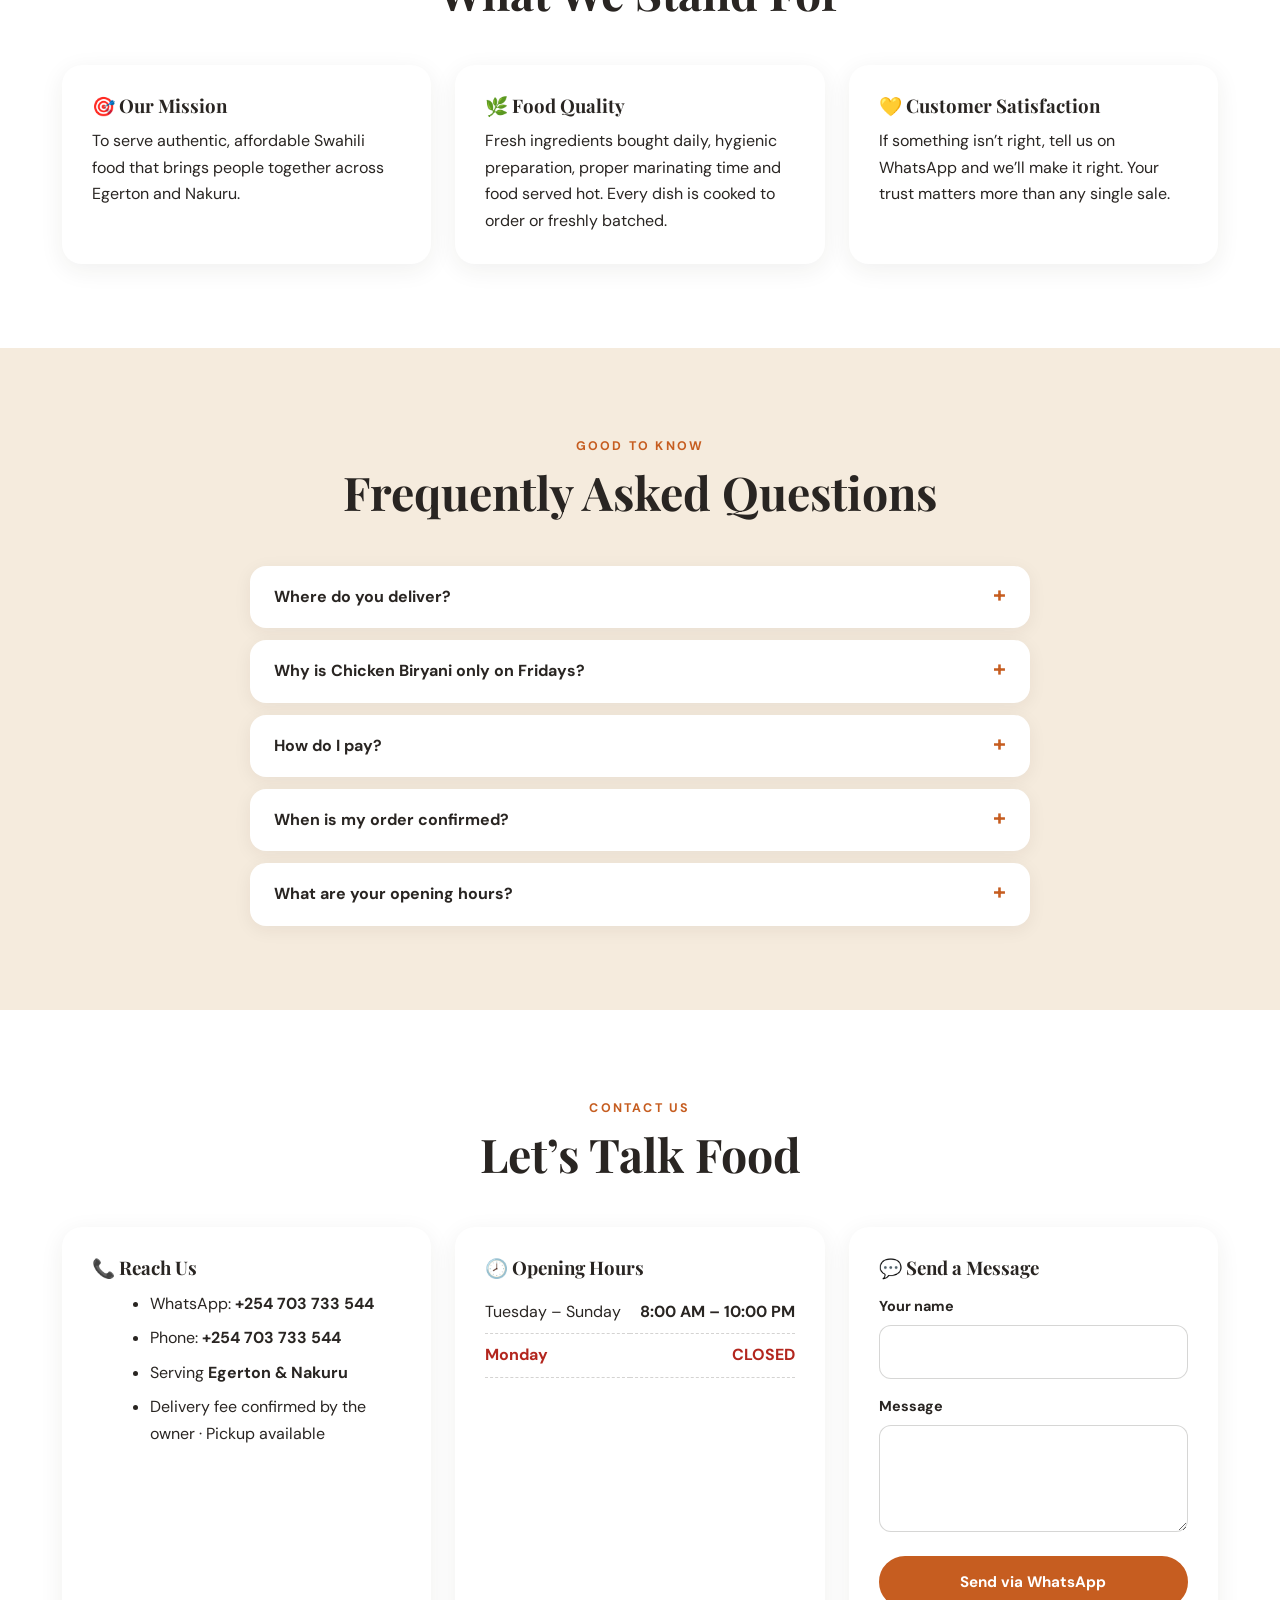
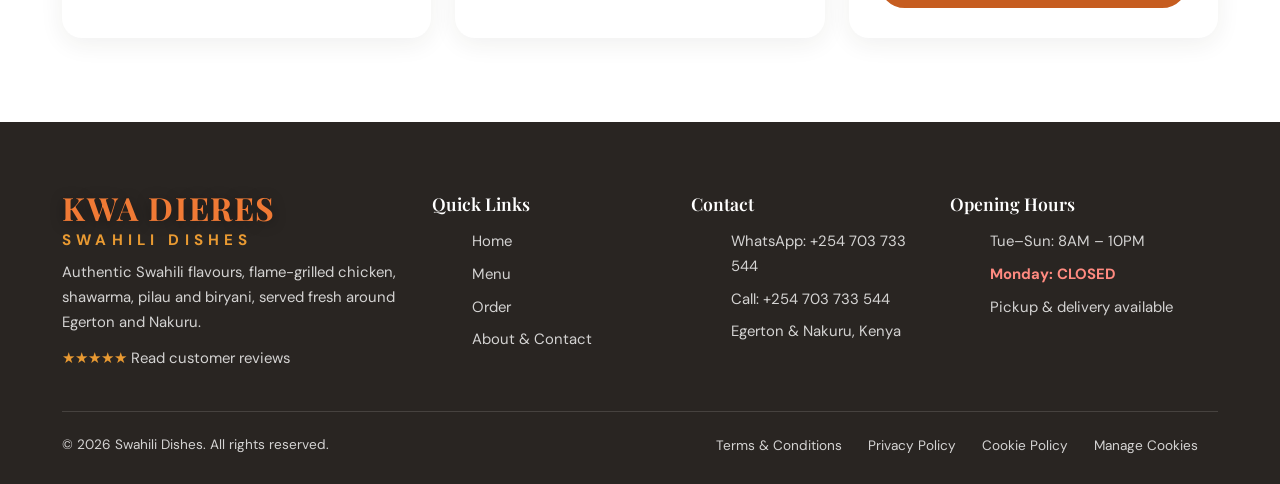
==== commit 0e78f96a: "Add files via upload" ====
--- a/about.html
+++ b/about.html
@@ -1,6 +1,6 @@
-<!DOCTYPE html><html lang="en"><head><meta charset="utf-8"><meta name="viewport" content="width=device-width,initial-scale=1"><title>About &amp; Contact | Swahili Foods Egerton</title><meta name="description" content="Our story, values and how to reach Swahili Foods Egerton in Egerton and Nakuru."><link rel="preconnect" href="https://fonts.googleapis.com"><link rel="preconnect" href="https://fonts.gstatic.com" crossorigin><link href="https://fonts.googleapis.com/css2?family=DM+Sans:wght@400;500;700&family=Playfair+Display:wght@600;700&display=swap" rel="stylesheet"><link rel="stylesheet" href="css/style.css"></head><body>
+<!DOCTYPE html><html lang="en"><head><meta charset="utf-8"><meta name="viewport" content="width=device-width,initial-scale=1"><title>About &amp; Contact | Swahili Dishes</title><meta name="description" content="Our story, values and how to reach Swahili Dishes in Egerton and Nakuru."><link rel="preconnect" href="https://fonts.googleapis.com"><link rel="preconnect" href="https://fonts.gstatic.com" crossorigin><link href="https://fonts.googleapis.com/css2?family=DM+Sans:wght@400;500;700&family=Playfair+Display:wght@600;700&display=swap" rel="stylesheet"><link rel="stylesheet" href="css/style.css"></head><body>
 <section class="ph"><span class="eyebrow" style="color:var(--a)">About Us</span><h1>Cooked With Heart, Served With Pride</h1><p>The story behind Egerton and Nakuru’s home of Swahili flavour.</p></section>
-<section><div class="wrap split"><div class="pic rv">👨‍🍳<img src="images/stall-2.jpg" alt="Our team at the stall" onerror="this.remove()"></div><div class="rv"><span class="eyebrow">Our Story</span><h2>From a Love of Coastal Cooking</h2><p>Swahili Foods Egerton began with a simple idea: give Egerton and Nakuru the kind of food that tastes like home on the Kenyan coast. What started with pilau and grilled chicken grew into a menu loved by students, families and workers.</p><p>Today we serve shawarma, chips, pilau, flame-grilled chicken, Friday biryani and mshikaki, all made fresh with the same care as day one.</p></div></div></section>
+<section><div class="wrap split"><div class="pic rv">👨‍🍳<img src="images/stall-2.jpg" alt="Our team at the stall" onerror="this.remove()"></div><div class="rv"><span class="eyebrow">Our Story</span><h2>From a Love of Coastal Cooking</h2><p>Swahili Dishes began with a simple idea: give Egerton and Nakuru the kind of food that tastes like home on the Kenyan coast. What started with pilau and grilled chicken grew into a menu loved by students, families and workers.</p><p>Today we serve shawarma, chips, pilau, flame-grilled chicken, Friday biryani and mshikaki, all made fresh with the same care as day one.</p></div></div></section>
 <section class="white"><div class="wrap"><div class="sh rv"><span class="eyebrow">Our Specialities</span><h2>What We’re Known For</h2></div><div class="grid"><div class="feat rv"><i aria-hidden="true">🍚</i><h3>Chicken Pilau</h3><p>Spiced rice slow-cooked with whole spices, served by the plate or Sinia platter.</p></div><div class="feat rv"><i aria-hidden="true">🍗</i><h3>Grilled Chicken</h3><p>Paja, kifua, half or full chicken, flame-grilled and juicy.</p></div><div class="feat rv"><i aria-hidden="true">🍛</i><h3>Friday Biryani</h3><p>Aromatic layered biryani, made fresh on Fridays only.</p></div><div class="feat rv"><i aria-hidden="true">🌯</i><h3>Shawarma &amp; Chips</h3><p>Loaded wraps and crispy chips, plain, spicy or masala.</p></div></div></div></section>
 <section><div class="wrap"><div class="sh rv"><span class="eyebrow">Our Standards</span><h2>From Our Kitchen to Your Plate</h2><p>Every dish follows the same careful path.</p></div><div class="steps"><div class="step rv"><h3>Fresh ingredients</h3><p>Chicken, rice, vegetables and spices sourced fresh for daily cooking.</p></div><div class="step rv"><h3>Marinated with care</h3><p>Garlic, lemon and spices given proper time to flavour every cut.</p></div><div class="step rv"><h3>Cooked to order</h3><p>Grilled, fried or simmered fresh, never left sitting.</p></div><div class="step rv"><h3>Served hot</h3><p>Packed carefully for pickup or delivery around Egerton and Nakuru.</p></div></div></div></section>
 <section class="dark" id="stall"><div class="wrap"><div class="sh rv"><span class="eyebrow" style="color:var(--a)">Our Stall</span><h2>Where the Magic Happens</h2><p>A look at where your food is cooked fresh. Tap a photo to enlarge.</p></div><div class="zg"><button class="zm rv" data-zoom="images/stall-1.jpg" data-alt="Stall front" aria-label="Enlarge photo: Stall front"><img src="images/stall-1.jpg" alt="Stall front" loading="lazy"></button><button class="zm rv" data-zoom="images/stall-2.jpg" data-alt="Team member at the stall" aria-label="Enlarge photo: Team member at the stall"><img src="images/stall-2.jpg" alt="Team member at the stall" loading="lazy"></button><button class="zm rv" data-zoom="images/stall-3.jpg" data-alt="Cooking counter" aria-label="Enlarge photo: Cooking counter"><img src="images/stall-3.jpg" alt="Cooking counter" loading="lazy"></button><button class="zm rv" data-zoom="images/stall-4.jpg" data-alt="Serving counter" aria-label="Enlarge photo: Serving counter"><img src="images/stall-4.jpg" alt="Serving counter" loading="lazy"></button><button class="zm rv" data-zoom="images/stall-5.jpg" data-alt="Stall with menu board" aria-label="Enlarge photo: Stall with menu board"><img src="images/stall-5.jpg" alt="Stall with menu board" loading="lazy"></button><button class="zm rv" data-zoom="images/stall-6.jpg" data-alt="Stall exterior" aria-label="Enlarge photo: Stall exterior"><img src="images/stall-6.jpg" alt="Stall exterior" loading="lazy"></button><button class="zm rv" data-zoom="images/stall-7.jpg" data-alt="Customers at the stall" aria-label="Enlarge photo: Customers at the stall"><img src="images/stall-7.jpg" alt="Customers at the stall" loading="lazy"></button><button class="zm rv" data-zoom="images/stall-8.jpg" data-alt="Daytime at the stall" aria-label="Enlarge photo: Daytime at the stall"><img src="images/stall-8.jpg" alt="Daytime at the stall" loading="lazy"></button></div></div></section>
--- a/css/style.css
+++ b/css/style.css
@@ -85,3 +85,6 @@
 .brand{font:600 .82rem 'DM Sans',sans-serif;letter-spacing:.22em;text-transform:uppercase;line-height:1.15}.brand small{font:700 1.65rem 'Playfair Display',serif;letter-spacing:.05em;color:#F07A35;margin-bottom:3px;text-shadow:0 2px 14px #0006}.brand b{color:var(--a)}footer .brand small{font-size:1.5rem}
 .tiles{grid-template-columns:repeat(auto-fit,minmax(190px,1fr))}.tile{padding:0;overflow:hidden}.tile .tim{aspect-ratio:4/3;overflow:hidden}.tile .tim img{width:100%;height:100%;object-fit:cover;transition:transform .8s var(--e)}.tile:hover .tim img{transform:scale(1.07)}.tile h3{padding:16px 12px 0}.tile p{padding:0 12px 20px}
 @media(max-width:860px){.brand small{font-size:1.35rem}.brand{font-size:.7rem}}@media(max-width:520px){.tiles{grid-template-columns:repeat(2,1fr);gap:12px}}
+.brand small{font-size:2.3rem;line-height:1;letter-spacing:.05em;margin-bottom:6px}.brand .sd{font:700 .95rem 'DM Sans',sans-serif;letter-spacing:.34em;text-transform:uppercase;color:var(--a);white-space:nowrap}footer .brand small{font-size:2rem}
+@media(max-width:860px){.brand small{font-size:1.85rem}.brand .sd{font-size:.8rem;letter-spacing:.28em}}
+@media(max-width:860px){.brand small{font-size:2rem;letter-spacing:.03em}.hd .btn.sm{padding:8px 14px;font-size:.82rem;min-height:40px}}
